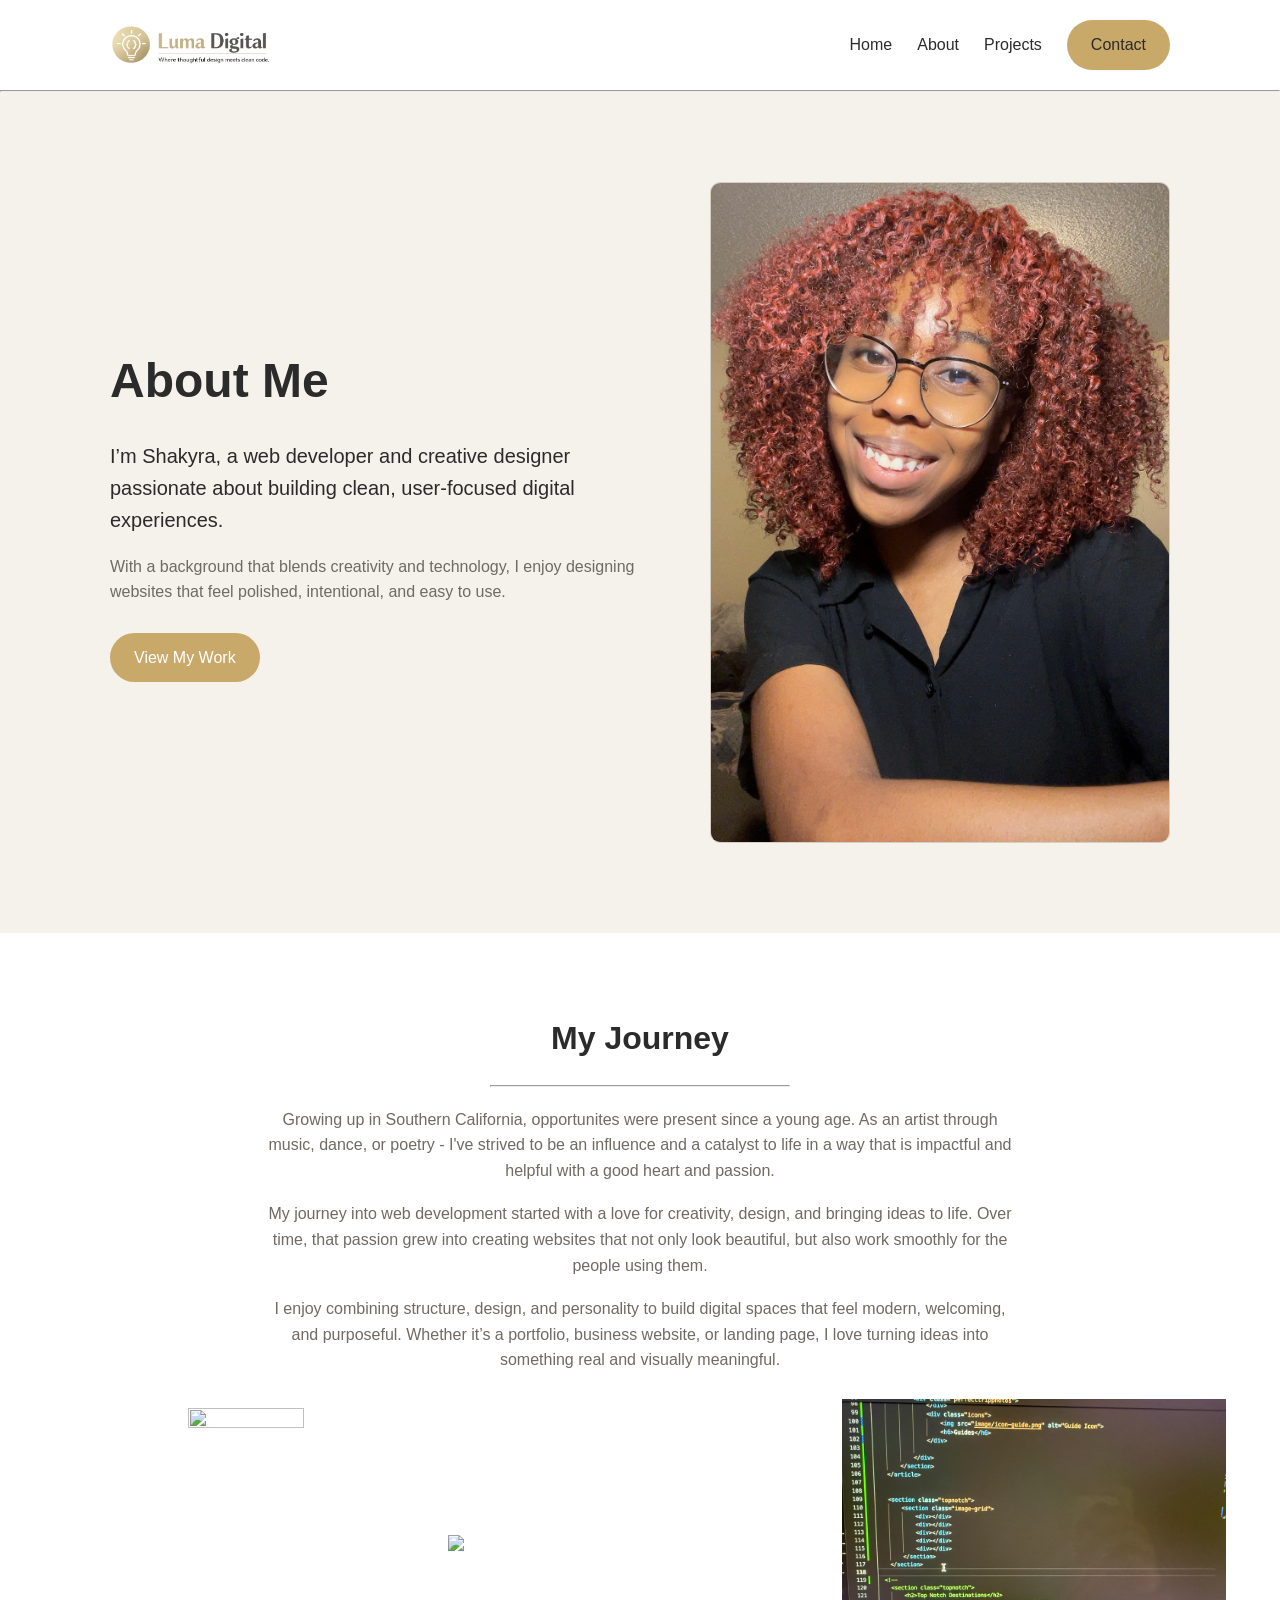
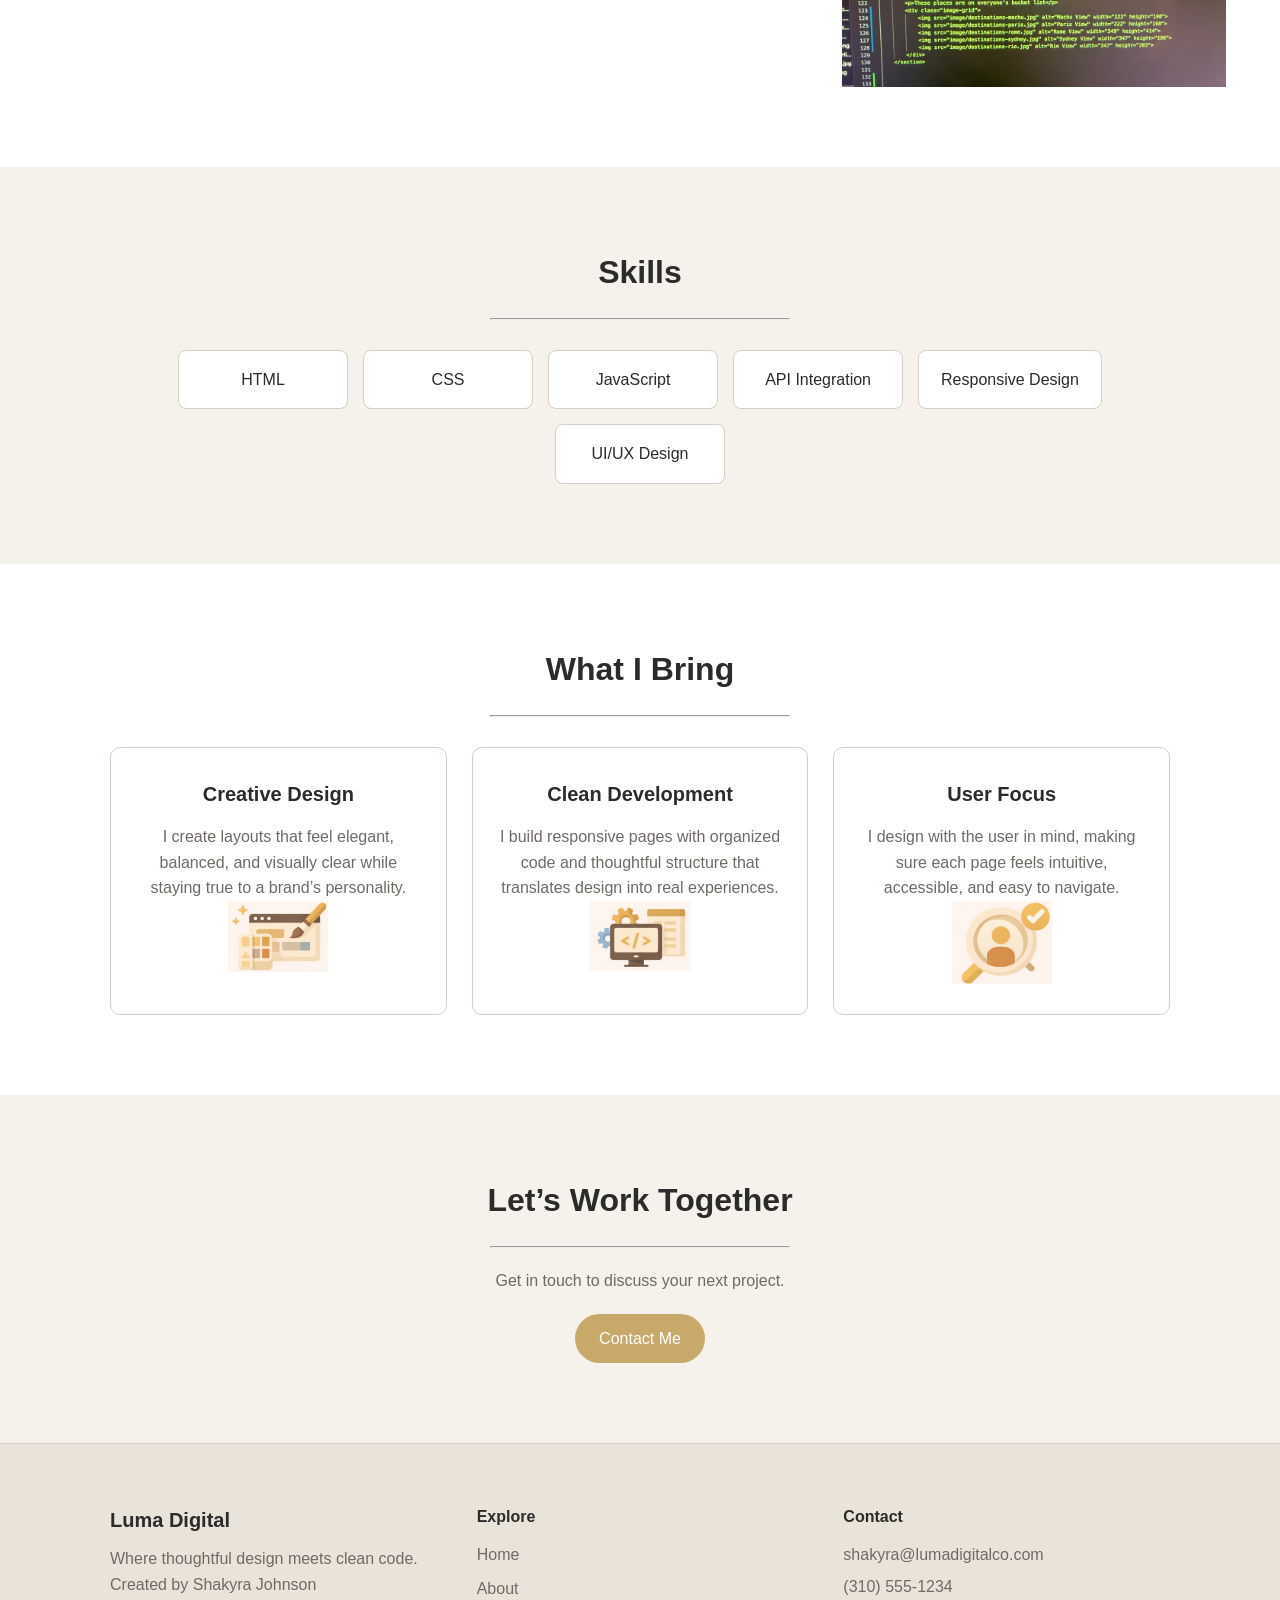
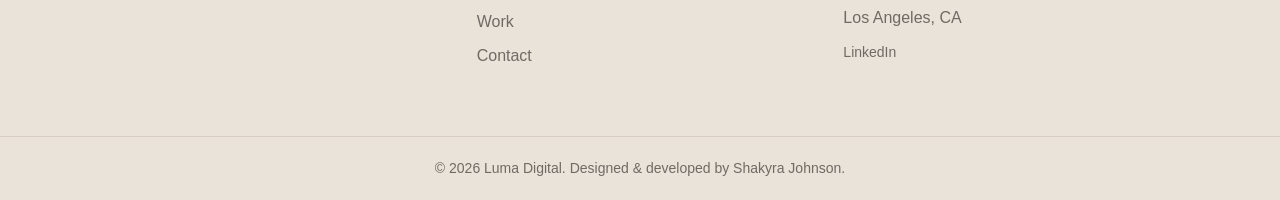
==== about.html @ c18ebc59 "updated footer" ====
<!DOCTYPE html>
<html lang="en">
<head>
    <meta charset="UTF-8">
    <meta name="viewport" content="width=device-width, initial-scale=1.0">
    <link rel="stylesheet" href="Styling/style.css">
    <link rel="stylesheet" href="Styling/about.css">
    <title>About Me</title>
</head>
<body>
    <header>
        <!--NAVBAR-->
        <nav class="navbar">
            <div class="container">
                <img class="logo" src="Images/logo.png" alt="logo picture">
                <ul>
                    <li><a href="index.html">Home</a></li>
                    <li><a href="about.html"> About</a></li>
                    <li><a href="projects.html">Projects</a></li>
                    <li><a href="contact.html" class="btn-primary">Contact</a></li>
                </ul>
            </div>
        </nav>
    </header>
    <hr>

    <main>
        <section class="about-hero">
            <div class="container about-hero-content">
                <div class="about-text">
                    <h1>About Me</h1>
                    <p class="about-intro">
                        I’m Shakyra, a web developer and creative designer passionate about building clean, user-focused digital experiences.
                    </p>
                    <p>
                        With a background that blends creativity and technology, I enjoy designing websites that feel polished, intentional, and easy to use.
                    </p>
                    <a href="projects.html" class="btn btn-primary">View My Work</a>
                </div>
    
                <div class="about-image">
                    <img src="Images/self1.jpg" alt="Portrait of Shakyra" width="200px"/>
                </div>
            </div>
        </section>
    
        <section class="about-story">
            <div class="container">
                <h2>My Journey</h2>
                <hr id="linebreak">
                <p>Growing up in Southern California, opportunites were present since a young age. As an artist through music, dance, or poetry - I've strived to be an influence and a catalyst to life in a way that is impactful and helpful with a good heart and passion.</p>
                <p>My journey into web development started with a love for creativity, design, and bringing ideas to life. Over time, that passion grew into creating websites that not only look beautiful, but also work smoothly for the people using them.</p>
                <p>I enjoy combining structure, design, and personality to build digital spaces that feel modern, welcoming, and purposeful. Whether it’s a portfolio, business website, or landing page, I love turning ideas into something real and visually meaningful.</p>
            </div><br>
            <div class="about-pics">
                <img src="Images/dance.png" width="300" height="210">
                <img src="Images/self2.JPG" width="300">
                <img src="Images/code.JPG" width="300" height="210">
            </div>
        </section>
    
        <section class="about-skills">
            <div class="container">
                <h2>Skills</h2>
                <hr id="linebreak">
                <div class="listofskills">
                    <div class="card skill-pill">HTML</div>
                    <div class="card skill-pill">CSS</div>
                    <div class="card skill-pill">JavaScript</div>
                    <div class="card skill-pill">API Integration</div>
                    <div class="card skill-pill">Responsive Design</div>
                    <div class="card skill-pill">UI/UX Design</div>
                </div>
            </div>
        </section>
    
        <section class="about-focus">
            <div class="container">
                <h2>What I Bring</h2>
                <hr id="linebreak">
                <div class="grid about-grid">
                    <div class="card">
                        <h3>Creative Design</h3>
                        <p>I create layouts that feel elegant, balanced, and visually clear while staying true to a brand’s personality.</p>
                        <img src="Images/design.png">
                    </div>
                    <div class="card">
                        <h3>Clean Development</h3>
                        <p>I build responsive pages with organized code and thoughtful structure that translates design into real experiences.</p>
                        <img src="Images/cleandevelopment.png">
                    </div>
                    <div class="card">
                        <h3>User Focus</h3>
                        <p>I design with the user in mind, making sure each page feels intuitive, accessible, and easy to navigate.</p>
                        <img src="Images/userfocus.png">
                    </div>
                </div>
            </div>
        </section>
    
        <section class="cta">
            <div class="container">
                <h2>Let’s Work Together</h2>
                <hr id="linebreak">
                <p>Get in touch to discuss your next project.</p>
                <a href="contact.html" class="btn btn-primary">Contact Me</a>
            </div>
        </section>
    </main>

    <footer class="footer">
        <div class="container footer-content">
            <!-- LEFT: Branding -->
            <div class="footer-section footer-brand">
                <h3>Luma Digital</h3>
                <p>Where thoughtful design meets clean code.</p>
                <p>Created by Shakyra Johnson</p>
            </div>
    
            <!-- MIDDLE: Navigation -->
            <div class="footer-section footer-links">
                <h4>Explore</h4>
                <a href="home.html">Home</a>
                <a href="about.html">About</a>
                <a href="projects.html">Work</a>
                <a href="contact.html">Contact</a>
            </div>
    
            <!-- RIGHT: Contact -->
            <div class="footer-section footer-contact">
                <h4>Contact</h4>
                <!-- ✅ Email (clickable) -->
                <p><a href="mailto:shakyra@lumadigitalco.com?subject=Portfolio Inquiry">shakyra@lumadigitalco.com</a></p>
                <!-- ✅ Phone (clickable on mobile) -->
                <p><a href="tel:+13105551234">(310) 555-1234</a></p>
                <p>Los Angeles, CA</p>
                <div class="footer-socials">
                    <a href="https://www.linkedin.com/in/shakyra-johnson-11b564243" target="_blank" rel="noopener noreferrer">
                        LinkedIn</a>
                </div>
            </div>
        </div>
        <div class="footer-bottom">
            <p>© 2026 Luma Digital. Designed & developed by Shakyra Johnson.</p>
        </div>
    </footer>
    <script src="script.js"></script>
</body>
</html>
---- Styling/style.css ----
/* =========================================
   ROOT VARIABLES
========================================= */
:root {
    /* Backgrounds */
    --bg-main: #f5f1eb;
    --bg-section: #eae3d9;
    --bg-card: #ffffff;

    /* Text */
    --text-primary: #2b2b2b;
    --text-secondary: #6f6a64;

    /* Accent */
    --accent: #c8a96a;
    --accent-hover: #b89555;

    /* Borders / subtle elements */
    --border: #d6cec2;

    /* Typography */
    --font-main: 'Helvetica Neue', Arial, sans-serif;
    --h1-size: 48px;
    --h2-size: 32px;
    --h3-size: 20px;
    --text-size: 16px;
}

/* =========================================
   GLOBAL STYLES
========================================= */
* {
    margin: 0;
    padding: 0;
    box-sizing: border-box;
}

body {
    background-color: var(--bg-main);
    color: var(--text-primary);
    font-family: var(--font-main);
    font-size: var(--text-size);
    line-height: 1.6;
}

section {
    padding: 80px 0;
}

header {
    background-color: #ffffff;
}

hr {
    color: tan;
}

#linebreak {
    width: 300px;
    margin: 20px auto;
}

.container {
    max-width: 1100px;
    margin: 0 auto;
    padding: 0 20px;
    overflow-x: hidden;
}

button {
    cursor: pointer;
}

/* =========================================
   TYPOGRAPHY / BRANDING
========================================= */
.logo {
    width: 160px; 
    height: auto;
    display: block;
}

.brand-note {
    margin-top: 10px;
    font-size: 14px;
    color: var(--text-secondary);
}

/* =========================================
   BUTTON SYSTEM
========================================= */
.btn,
a.btn-link,
a.btn-primary,
a.btn-outline,
.hero-buttons .primary,
.hero-buttons .secondary,
.cta a {
    display: inline-block;
    text-decoration: none;
    font-family: var(--font-main);
    font-size: var(--text-size);
    border-radius: 25px;
    transition: all 0.3s ease;
    cursor: pointer;
}

/* Filled buttons */
.btn,
a.btn-link,
a.btn-primary,
.hero-buttons .primary,
.cta a {
    padding: 12px 24px;
    background-color: var(--accent);
    color: var(--bg-card);
    border: none;
}

.btn:hover,
a.btn-link:hover,
a.btn-primary:hover,
.hero-buttons .primary:hover,
.cta a:hover {
    background-color: var(--accent-hover);
    transform: translateY(-2px);
}

/* Outline buttons */
a.btn-outline,
.hero-buttons .secondary,
.btn-secondary,
.secondary {
    padding: 12px 24px;
    background-color: transparent;
    color: var(--accent);
    border: 2px solid var(--accent);
}

a.btn-outline:hover,
.hero-buttons .secondary:hover,
.btn-secondary:hover,
.secondary:hover {
    background-color: var(--accent);
    color: var(--bg-card);
    transform: translateY(-2px);
}

/* =========================================
   NAVBAR
========================================= */
.navbar {
    padding: 20px 0;
}

.navbar .container {
    display: flex;
    justify-content: space-between;
    align-items: center;
}

.navbar ul {
    display: flex;
    gap: 25px;
    list-style: none;
    align-items: center;
}

.navbar a {
    text-decoration: none;
    color: var(--text-primary);
    transition: color 0.3s ease;
}

.navbar a:hover {
    color: var(--accent);
}

/* =========================================
   HERO SECTION
========================================= */
.hero {
    background-color: var(--bg-main);
}

.hero .container {
    display: flex;
    justify-content: space-between;
    align-items: center;
    gap: 60px;
}

.hero-text {
    flex: 1;
}

.hero h1 {
    font-size: var(--h1-size);
    color: var(--text-primary);
}

#subtitle {
    margin: 10px 0;
    color: var(--text-secondary);
    font-size: var(--h3-size);
}

.hero-text p {
    color: var(--text-secondary);
}

.hero-buttons {
    margin-top: 20px;
    display: flex;
    gap: 15px;
}

.hero-image {
    flex: 1;
    max-width: 450px;
}

.hero-image img {
    width: 100%;
    border-radius: 10px;
    display: block;
}

/* =========================================
   ABOUT PREVIEW
========================================= */
#about-preview {
    text-align: center;
    background-color: var(--bg-card);
}

#about-preview p {
    max-width: 600px;
    margin: 20px auto;
    color: var(--text-secondary);
}

.about-pics {
    display: flex;
    justify-content: center;
    align-items: center;
    gap: 10px;
}

.about-pics img {
    width: 30%;
    height: auto;
}

/* =========================================
   SKILLS
========================================= */
#skills {
    text-align: center;
}

.listofskills {
    display: flex;
    justify-content: center;
    flex-wrap: wrap;
    gap: 15px;
    margin-top: 30px;
}

/* =========================================
   CARD SYSTEM
========================================= */
.card {
    background-color: var(--bg-card);
    padding: 20px;
    border: 1px solid var(--border);
    border-radius: 10px;
    transition: transform 0.3s ease, box-shadow 0.3s ease;
    display: flex;
    flex-direction: column;
    align-items: center;
}

.card:hover {
    transform: translateY(-6px);
    box-shadow: 0 8px 12px rgba(0, 0, 0, 0.08);
}

.card img {
    width: 100px;
}

/* =========================================
   GRID SYSTEM
========================================= */
.grid {
    display: grid;
    gap: 25px;
    grid-template-columns: repeat(3, 1fr);
    margin-top: 30px;
}

/* =========================================
   FEATURED PROJECTS / MISSION
========================================= */
#featured-projects,
#mission {
    background-color: var(--bg-card);
    text-align: center;
}

/* =========================================
   ABOUT PREVIEW
========================================= */
.approach {
    background-color: var(--bg-section);
    text-align: center;
}

.approach .container {
    max-width: 800px;
    margin: 0 auto;
    text-align: center;
}

.approach h2 {
    text-align: center;
}

.approach p {
    max-width: 650px;
    margin: 20px auto 0;
    color: var(--text-secondary);
    line-height: 1.8;
}

/* =========================================
   SERVICES
========================================= */
#services {
    text-align: center;
}

/* =========================================
   CTA
========================================= */
.cta {
    text-align: center;
}

/* =========================================
   FOOTER
========================================= */
.footer {
    background-color: var(--bg-section);
    border-top: 1px solid var(--border);
}

.footer-content {
    display: flex;
    justify-content: space-between;
    gap: 40px;
    padding: 60px 20px;
    flex-wrap: wrap;
}

.footer-section {
    flex: 1;
    min-width: 220px;
}

/* Footer branding */
.footer-brand h3 {
    font-size: var(--h3-size);
    margin-bottom: 10px;
    color: var(--text-primary);
}

.footer-brand p {
    color: var(--text-secondary);
}

/* Footer links */
.footer-links h4,
.footer-contact h4 {
    margin-bottom: 12px;
    font-size: 16px;
    color: var(--text-primary);
}

.footer-links a {
    display: block;
    text-decoration: none;
    color: var(--text-secondary);
    margin-bottom: 8px;
    transition: color 0.3s ease;
}

.footer-links a:hover {
    color: var(--accent);
}

/* Footer contact */
.footer-contact p {
    margin-bottom: 6px;
    color: var(--text-secondary);
}
.footer-contact a {
    color: var(--text-secondary);
    text-decoration: none;
    transition: color 0.3s ease;
}

.footer-contact a:hover {
    color: var(--accent);
}

/* Footer socials */
.footer-socials {
    margin-top: 10px;
    display: flex;
    gap: 15px;
}

.footer-socials a {
    text-decoration: none;
    color: var(--text-secondary);
    font-size: 14px;
    transition: color 0.3s ease;
}

.footer-socials a:hover {
    color: var(--accent);
}

/* Footer bottom */
.footer-bottom {
    text-align: center;
    padding: 20px;
    border-top: 1px solid var(--border);
}

.footer-bottom p {
    font-size: 14px;
    color: var(--text-secondary);
}

/* =========================================
   MEDIA QUERIES
========================================= */

/* Tablet / medium screens */
@media (max-width: 1000px) {
    .logo img {
        width: 110px;
    }
}

@media (max-width: 992px) {
    .hero .container {
        flex-direction: column;
        gap: 40px;
    }

    .hero-image {
        max-width: 100%;
    }

    .hero-text h1 {
        font-size: 42px;
    }

    .hero-text h3 {
        font-size: 24px;
    }

    .navbar ul {
        gap: 15px;
    }

    .grid {
        grid-template-columns: repeat(2, 1fr);
    }

    .listofskills {
        justify-content: center;
    }
}

/* Mobile / small screens */
@media (max-width: 768px) {
    .logo img {width: 95px;}
    .navbar .container {
        flex-direction: column;
        align-items: center;
        gap: 15px;
    }

    .navbar ul {
        flex-direction: column;
        gap: 10px;
        width: 100%;
    }

    .hero .container {
        flex-direction: column;
        align-items: center;
        text-align: center;
        gap: 30px;
    }

    .hero-text h1 {
        font-size: 36px;
    }

    .hero-text h3 {
        font-size: 20px;
    }

    .hero-buttons {
        flex-direction: column;
        gap: 10px;
    }

    .grid {
        grid-template-columns: 1fr;
    }

    #about-preview p,
    #mission p,
    #skills .listofskills {
        text-align: center;
    }

    .listofskills {
        flex-direction: column;
        gap: 12px;
    }

    a.btn-link,
    a.btn-primary,
    .hero-buttons .primary,
    .cta a,
    a.btn-outline,
    .hero-buttons .secondary {
        width: 100%;
        text-align: center;
    }

    .logo img {
        width: 120px;
    }
}

/* Extra small screens */
@media (max-width: 480px) {
    .hero-text h1 {
        font-size: 28px;
    }

    .hero-text h3 {
        font-size: 16px;
    }

    .hero-buttons {
        gap: 8px;
    }

    .navbar ul {
        gap: 8px;
    }

    .container {
        padding: 0 10px;
    }
}
---- Styling/about.css ----
/* =========================
   ABOUT PAGE
========================= */

.about-hero {
    background-color: var(--bg-main);
    padding: 90px 0;
}

.about-hero-content {
    display: flex;
    justify-content: space-between;
    align-items: center;
    gap: 60px;
}

.about-text {
    flex: 1;
}

.about-text h1 {
    font-size: var(--h1-size);
    color: var(--text-primary);
    margin-bottom: 20px;
}

.about-text p {
    color: var(--text-secondary);
    margin-bottom: 18px;
    max-width: 560px;
}

.about-text .about-intro {
    font-size: 20px;
    color: var(--text-primary);
}

.about-text .btn {
    margin-top: 10px;
}

.about-image {
    flex: 1;
    max-width: 460px;
}

.about-image img {
    width: 100%;
    display: block;
    border-radius: 10px;
    border: 1px solid var(--border);
    object-fit: cover;
}

.about-story {
    background-color: var(--bg-card);
    text-align: center;
}

.about-story .container {
    max-width: 850px;
}

.about-story h2,
.about-skills h2,
.about-focus h2,
.cta h2 {
    font-size: var(--h2-size);
    color: var(--text-primary);
    margin-bottom: 10px;
}

.about-story p {
    color: var(--text-secondary);
    margin: 18px auto 0;
    max-width: 760px;
}

.about-skills {
    text-align: center;
    background-color: var(--bg-main);
}

.skill-pill {
    min-width: 170px;
    text-align: center;
    padding: 16px 22px;
    border-radius: 8px;
}

.about-focus {
    background-color: var(--bg-card);
    text-align: center;
}

.about-grid .card {
    text-align: center;
    padding: 30px 24px;
}

.about-grid .card h3 {
    font-size: var(--h3-size);
    color: var(--text-primary);
    margin-bottom: 14px;
}

.about-grid .card p {
    color: var(--text-secondary);
}

.cta p {
    color: var(--text-secondary);
    margin-bottom: 20px;
}

/* =========================
   ABOUT PAGE RESPONSIVE
========================= */

@media (max-width: 992px) {
    .about-hero-content {
        flex-direction: column;
        text-align: center;
    }

    .about-text p {
        max-width: 100%;
        margin-left: auto;
        margin-right: auto;
    }

    .about-image {
        max-width: 100%;
    }
}

@media (max-width: 768px) {
    .about-hero {
        padding: 70px 0;
    }

    .about-text h1 {
        font-size: 36px;
    }

    .about-text .about-intro {
        font-size: 18px;
    }

    .skill-pill {
        width: 100%;
    }
}

@media (max-width: 480px) {
    .about-text h1 {
        font-size: 30px;
    }

    .about-story h2,
    .about-skills h2,
    .about-focus h2,
    .cta h2 {
        font-size: 26px;
    }
}
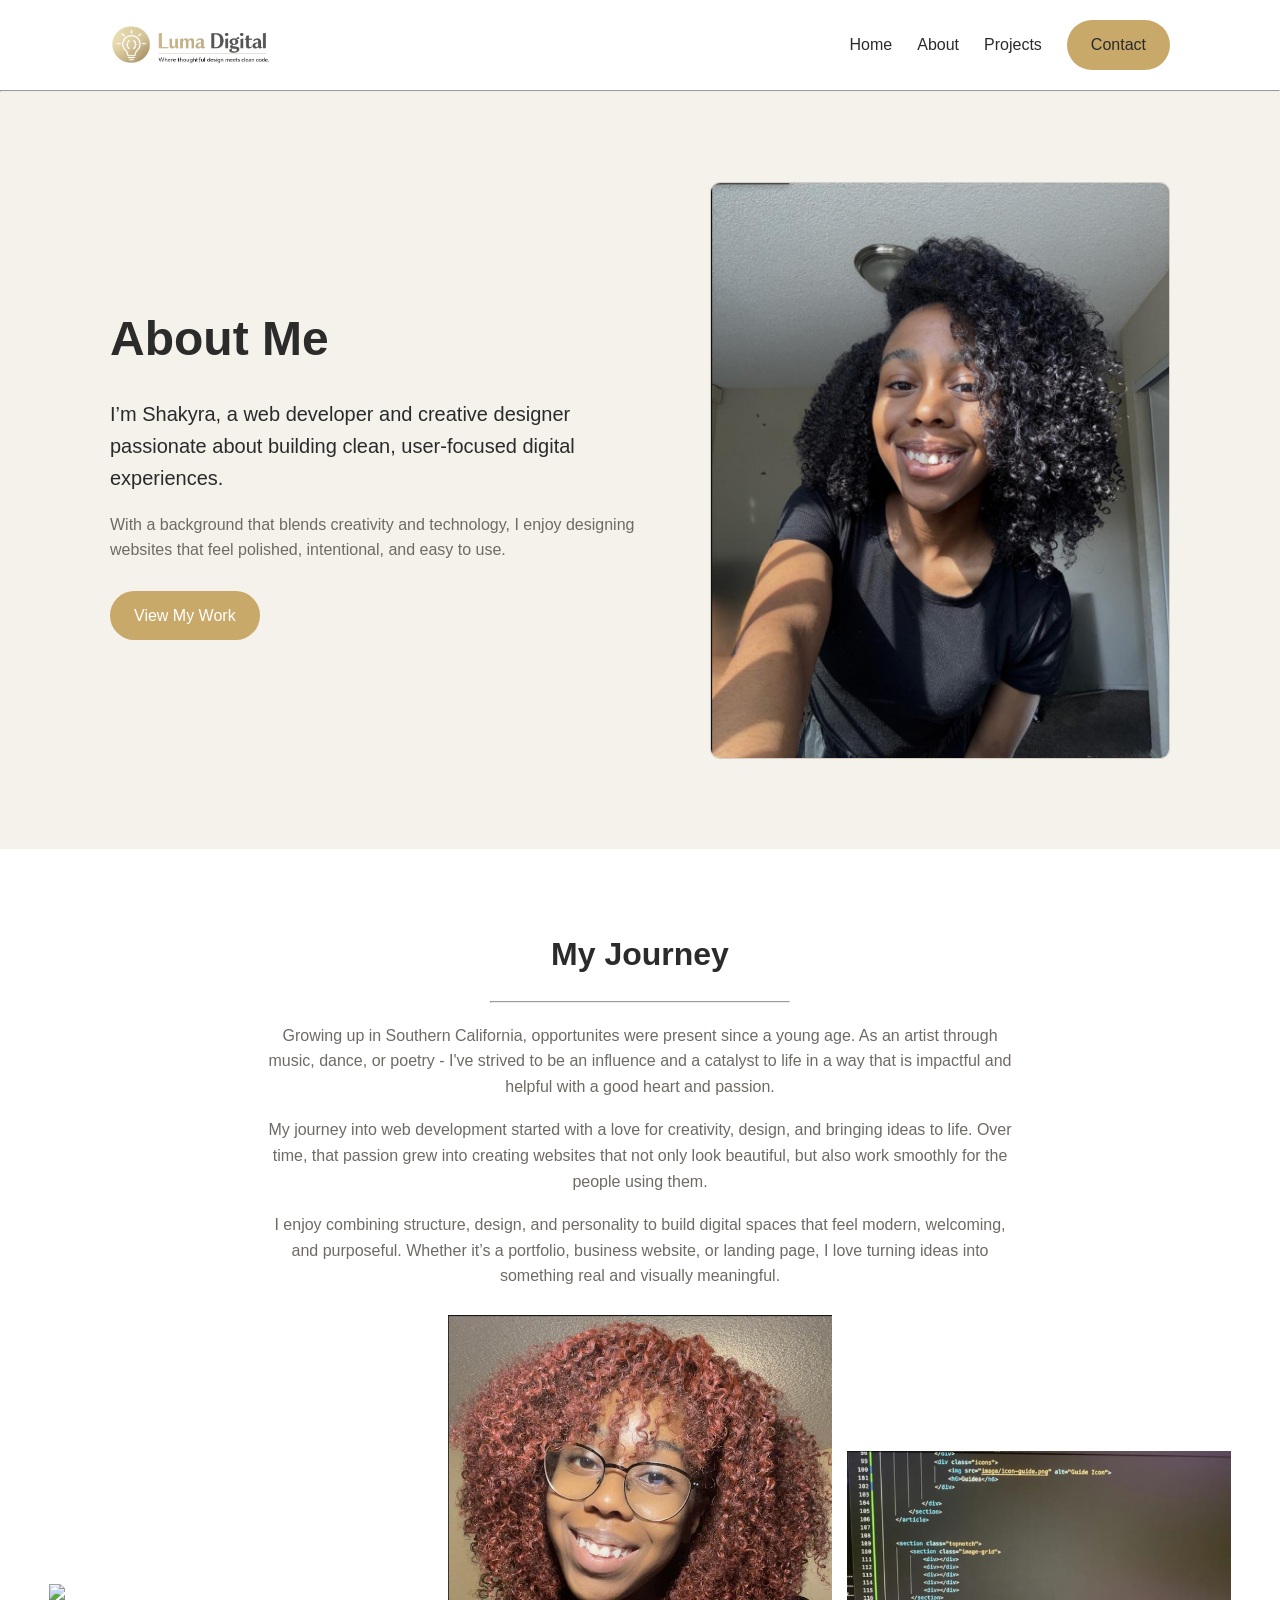
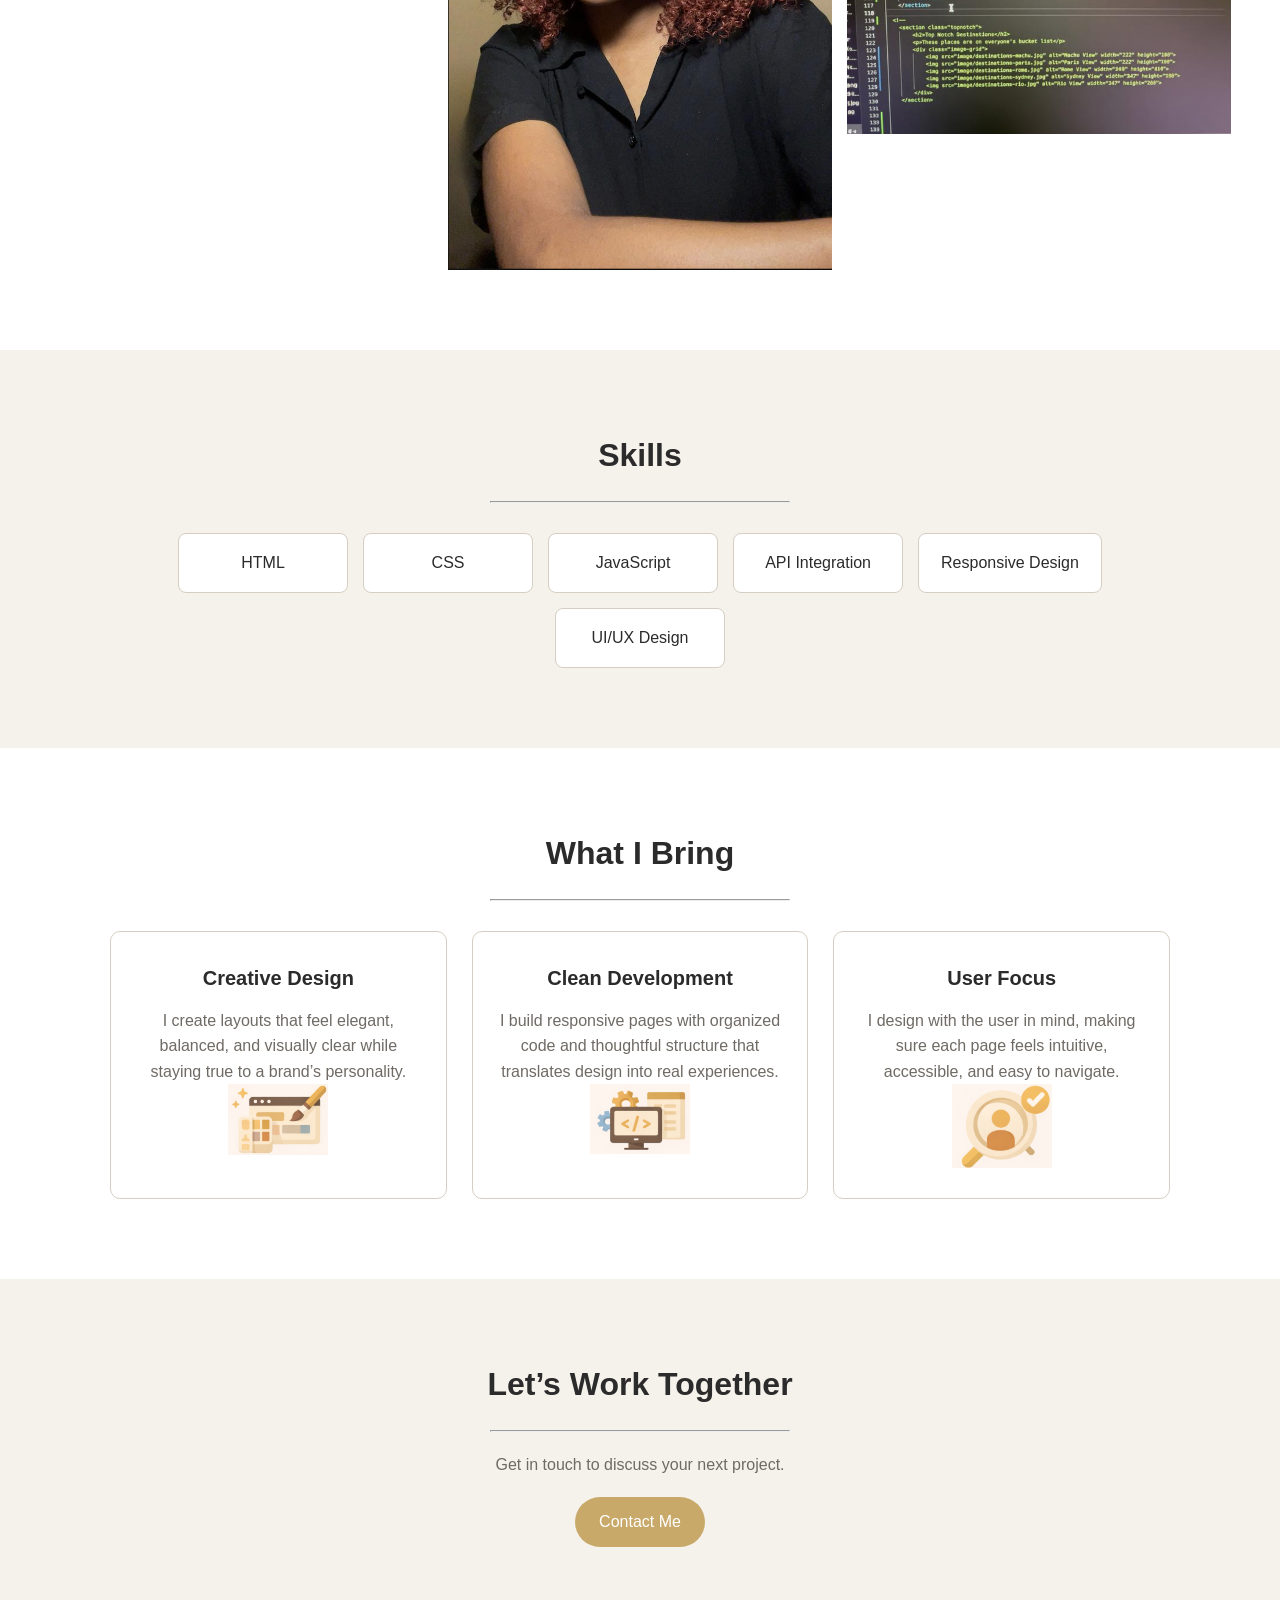
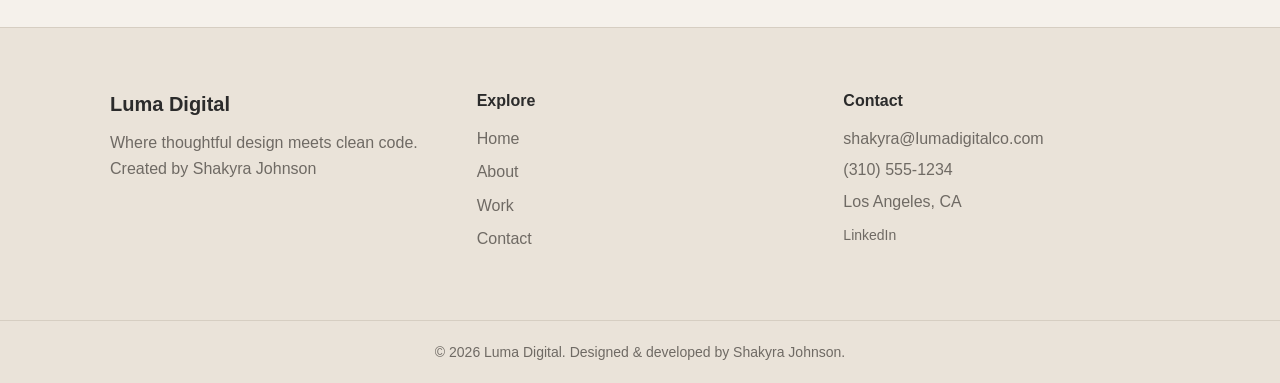
==== commit 3b48e2f0: "update links + JS" ====
--- a/about.html
+++ b/about.html
@@ -39,7 +39,7 @@
                 </div>
     
                 <div class="about-image">
-                    <img src="Images/self1.jpg" alt="Portrait of Shakyra" width="200px"/>
+                    <img src="Images/Self1.png" alt="Portrait of Shakyra" width="200px"/>
                 </div>
             </div>
         </section>
@@ -53,9 +53,9 @@
                 <p>I enjoy combining structure, design, and personality to build digital spaces that feel modern, welcoming, and purposeful. Whether it’s a portfolio, business website, or landing page, I love turning ideas into something real and visually meaningful.</p>
             </div><br>
             <div class="about-pics">
-                <img src="Images/dance.png" width="300" height="210">
-                <img src="Images/self2.JPG" width="300">
-                <img src="Images/code.JPG" width="300" height="210">
+                <img src="Images/dance.png">
+                <img src="Images/Self2.png">
+                <img src="Images/Code.png">
             </div>
         </section>
     
@@ -120,7 +120,7 @@
             <!-- MIDDLE: Navigation -->
             <div class="footer-section footer-links">
                 <h4>Explore</h4>
-                <a href="home.html">Home</a>
+                <a href="index.html">Home</a>
                 <a href="about.html">About</a>
                 <a href="projects.html">Work</a>
                 <a href="contact.html">Contact</a>
@@ -144,6 +144,6 @@
             <p>© 2026 Luma Digital. Designed & developed by Shakyra Johnson.</p>
         </div>
     </footer>
-    <script src="script.js"></script>
+    <script src="main.js"></script>
 </body>
 </html>
--- a/Styling/style.css
+++ b/Styling/style.css
@@ -70,6 +70,8 @@
 button {
     cursor: pointer;
 }
+
+
 
 /* =========================================
    TYPOGRAPHY / BRANDING
--- a/Styling/about.css
+++ b/Styling/about.css
@@ -113,6 +113,11 @@
     margin-bottom: 20px;
 }
 
+.about-pics {
+    display: flex;
+    justify-content: center;
+    gap: 15px;
+}
 /* =========================
    ABOUT PAGE RESPONSIVE
 ========================= */
@@ -135,6 +140,16 @@
 }
 
 @media (max-width: 768px) {
+    .about-pics {
+        flex-direction: column;
+        align-items: center;
+    }
+    .about-pics img {
+        width: 100%;
+        max-width: 300px;
+        height: auto;
+    }
+
     .about-hero {
         padding: 70px 0;
     }
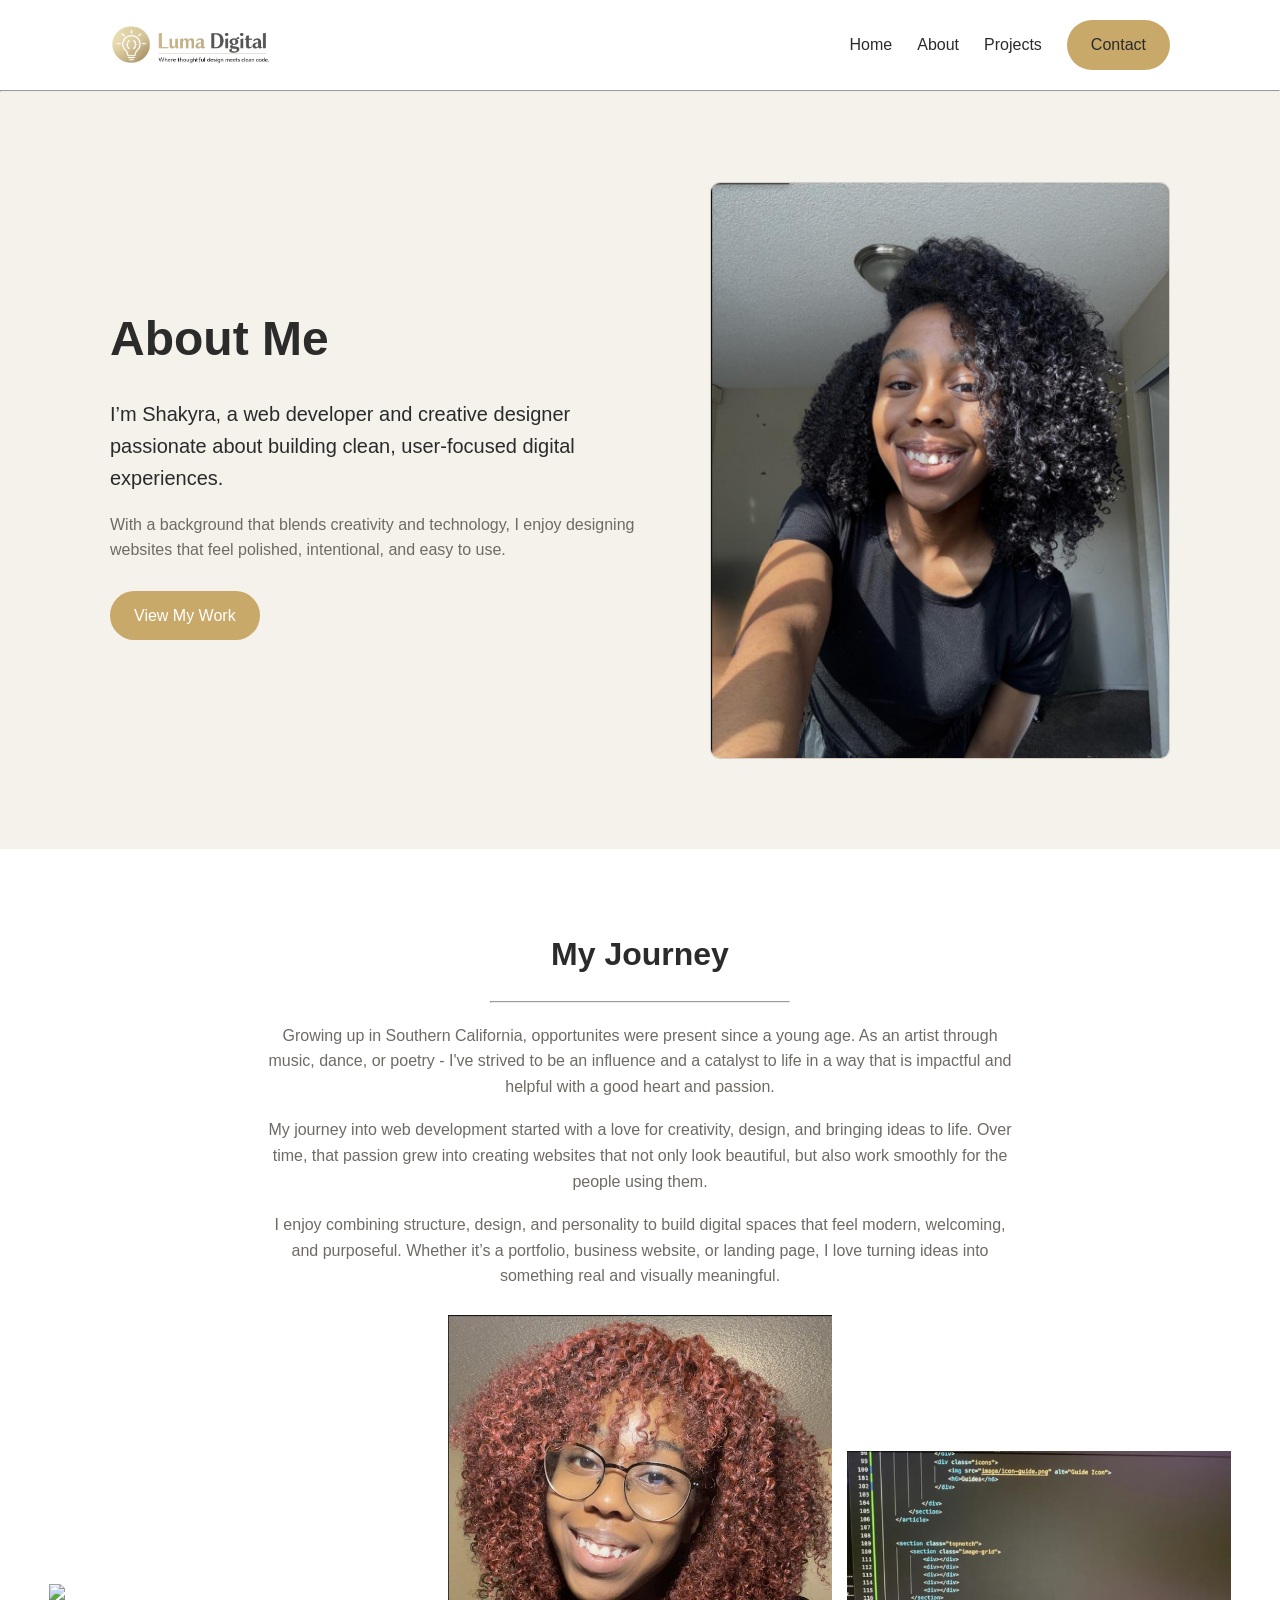
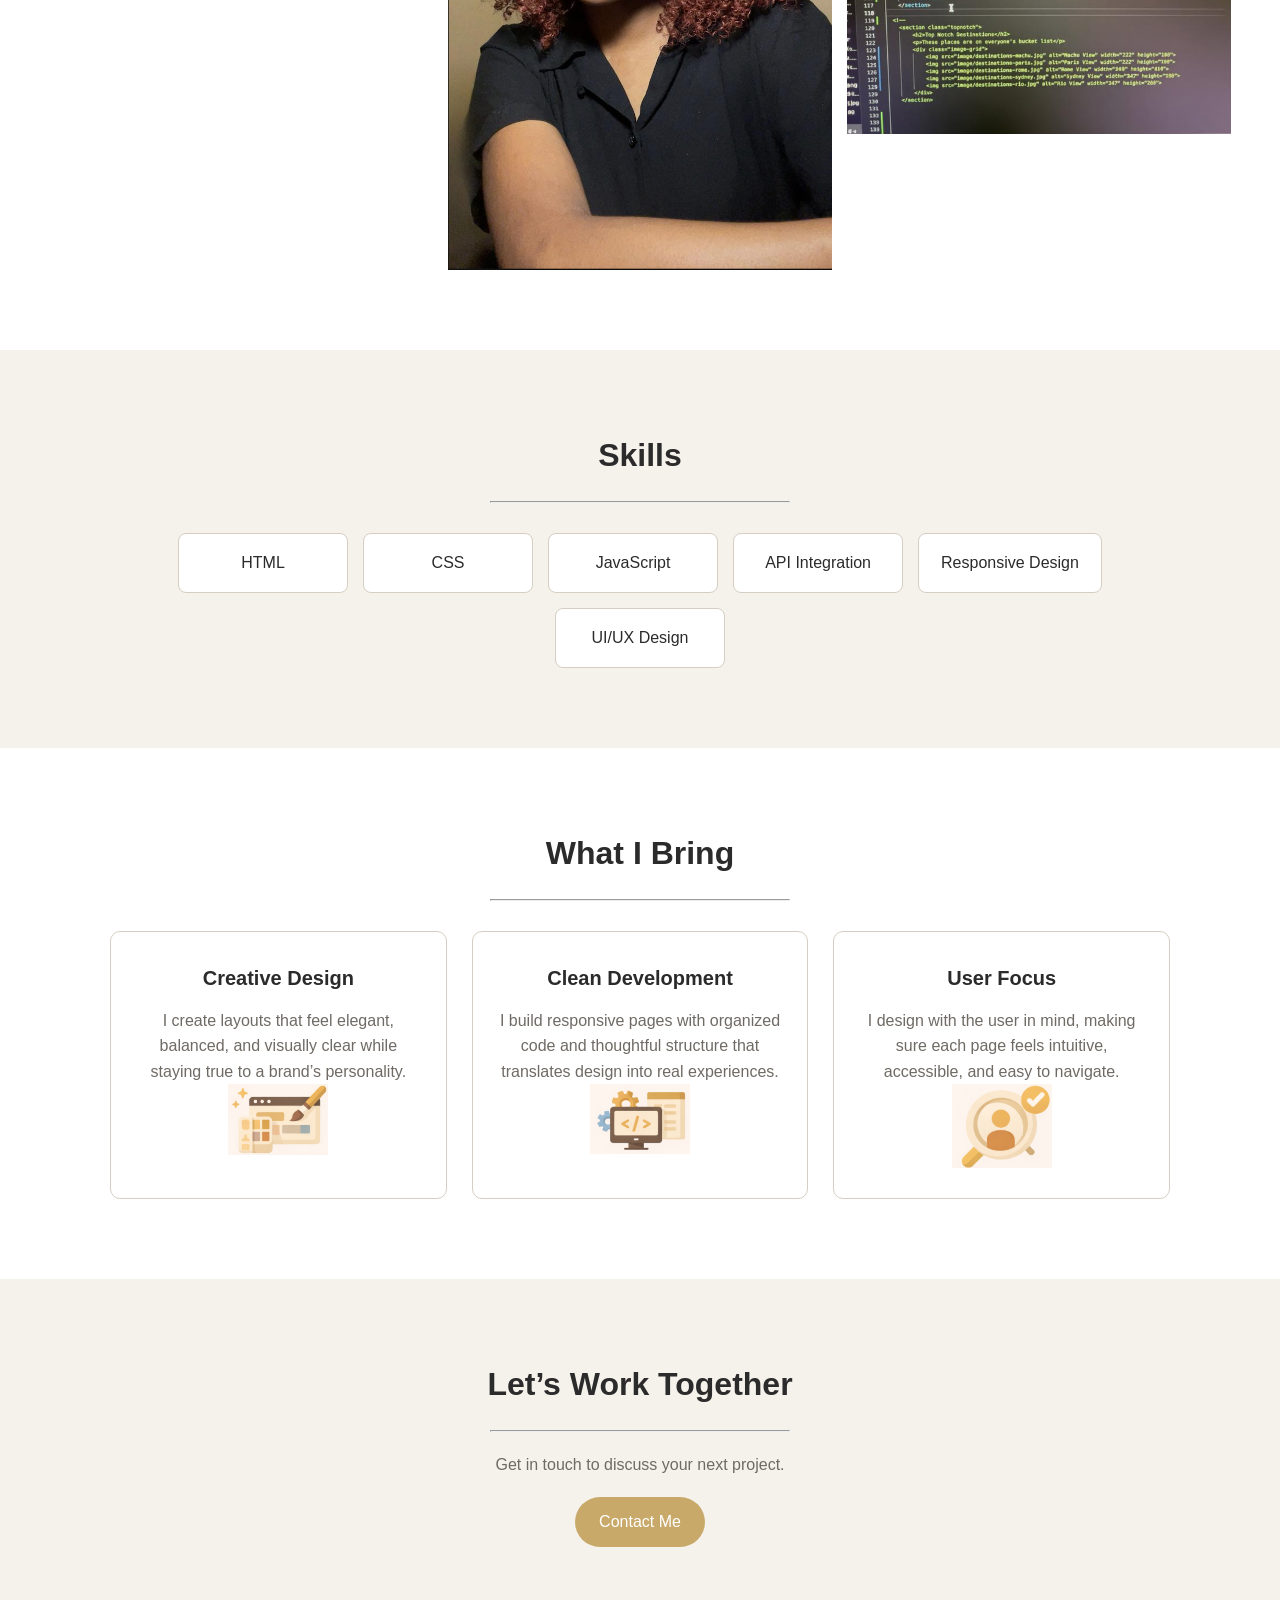
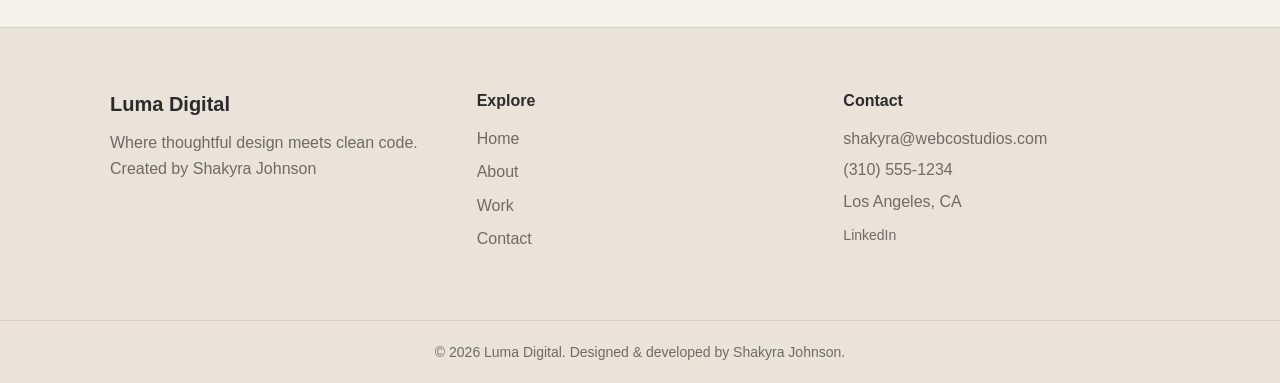
==== commit 2a482307: "updated email" ====
--- a/about.html
+++ b/about.html
@@ -130,7 +130,7 @@
             <div class="footer-section footer-contact">
                 <h4>Contact</h4>
                 <!-- ✅ Email (clickable) -->
-                <p><a href="mailto:shakyra@lumadigitalco.com?subject=Portfolio Inquiry">shakyra@lumadigitalco.com</a></p>
+                <p><a href="mailto:shakyra@webcostudios.com?subject=Portfolio Inquiry">shakyra@webcostudios.com</a></p>
                 <!-- ✅ Phone (clickable on mobile) -->
                 <p><a href="tel:+13105551234">(310) 555-1234</a></p>
                 <p>Los Angeles, CA</p>
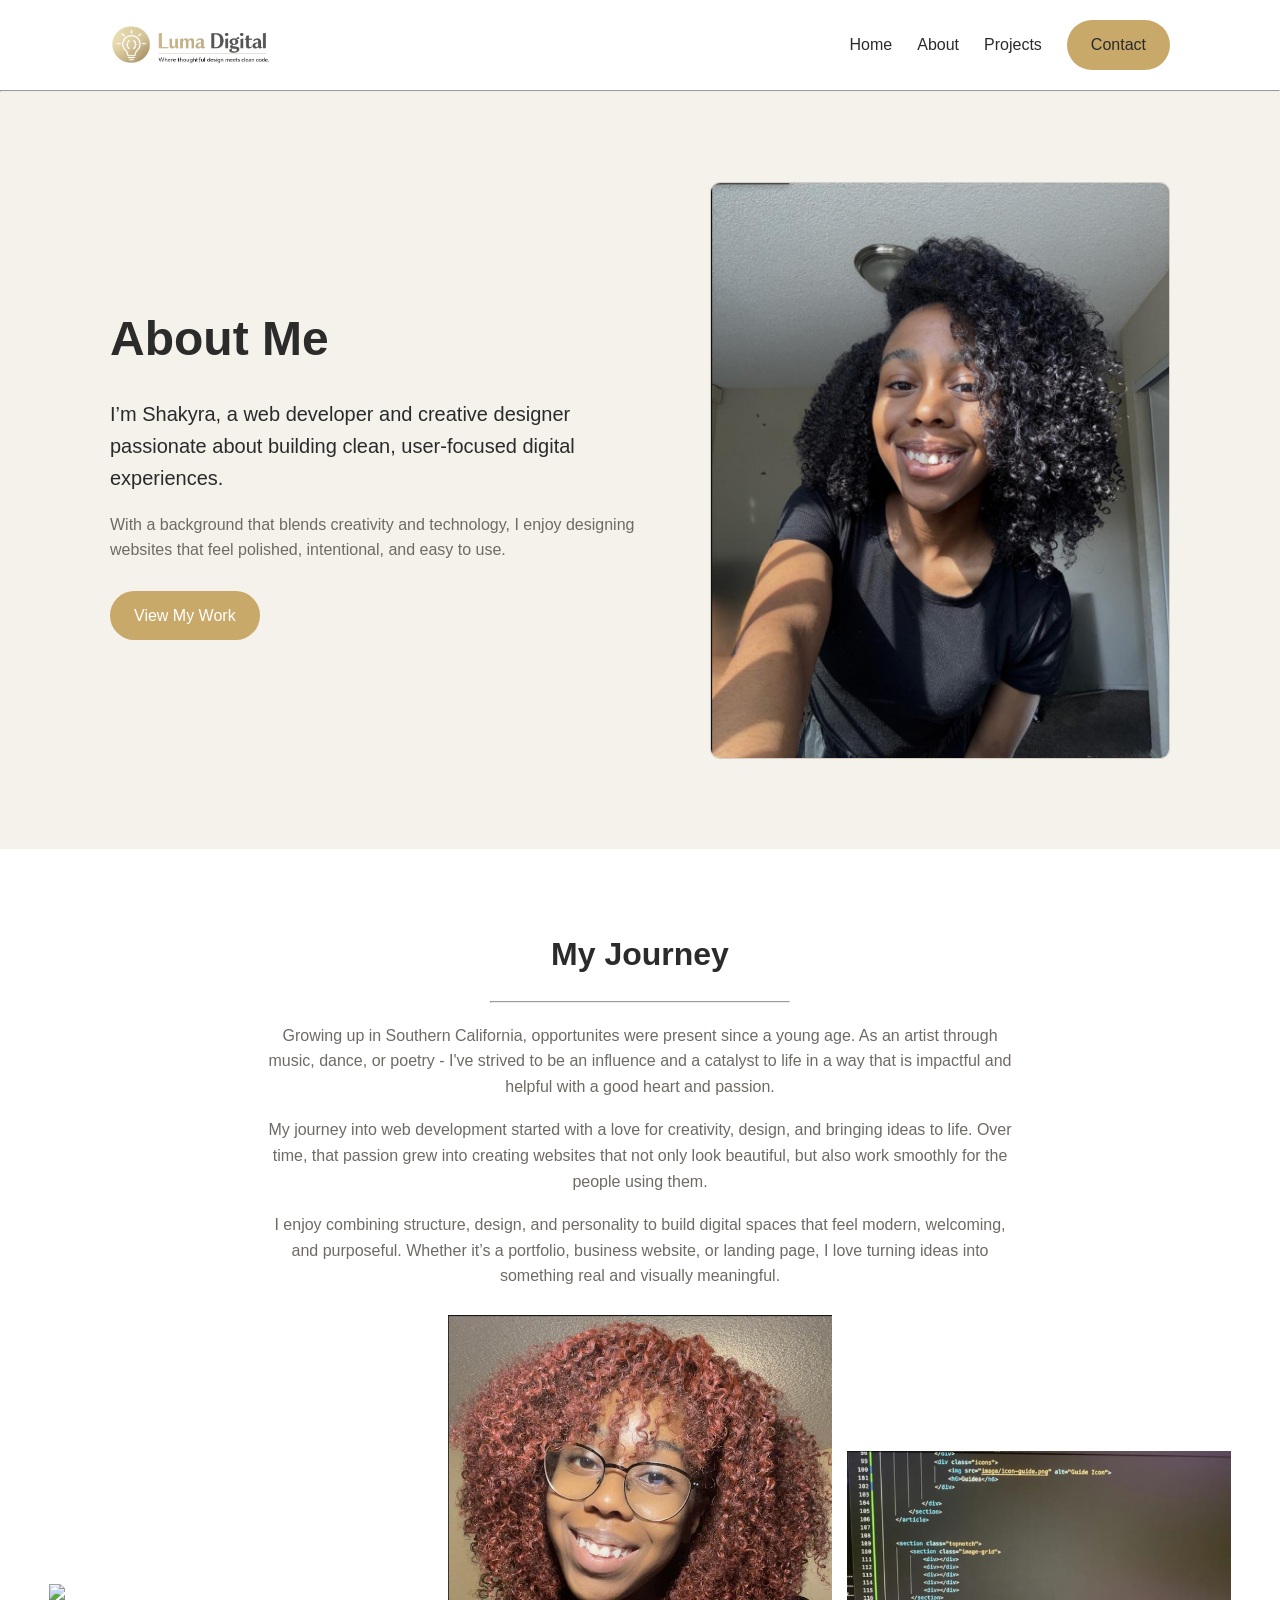
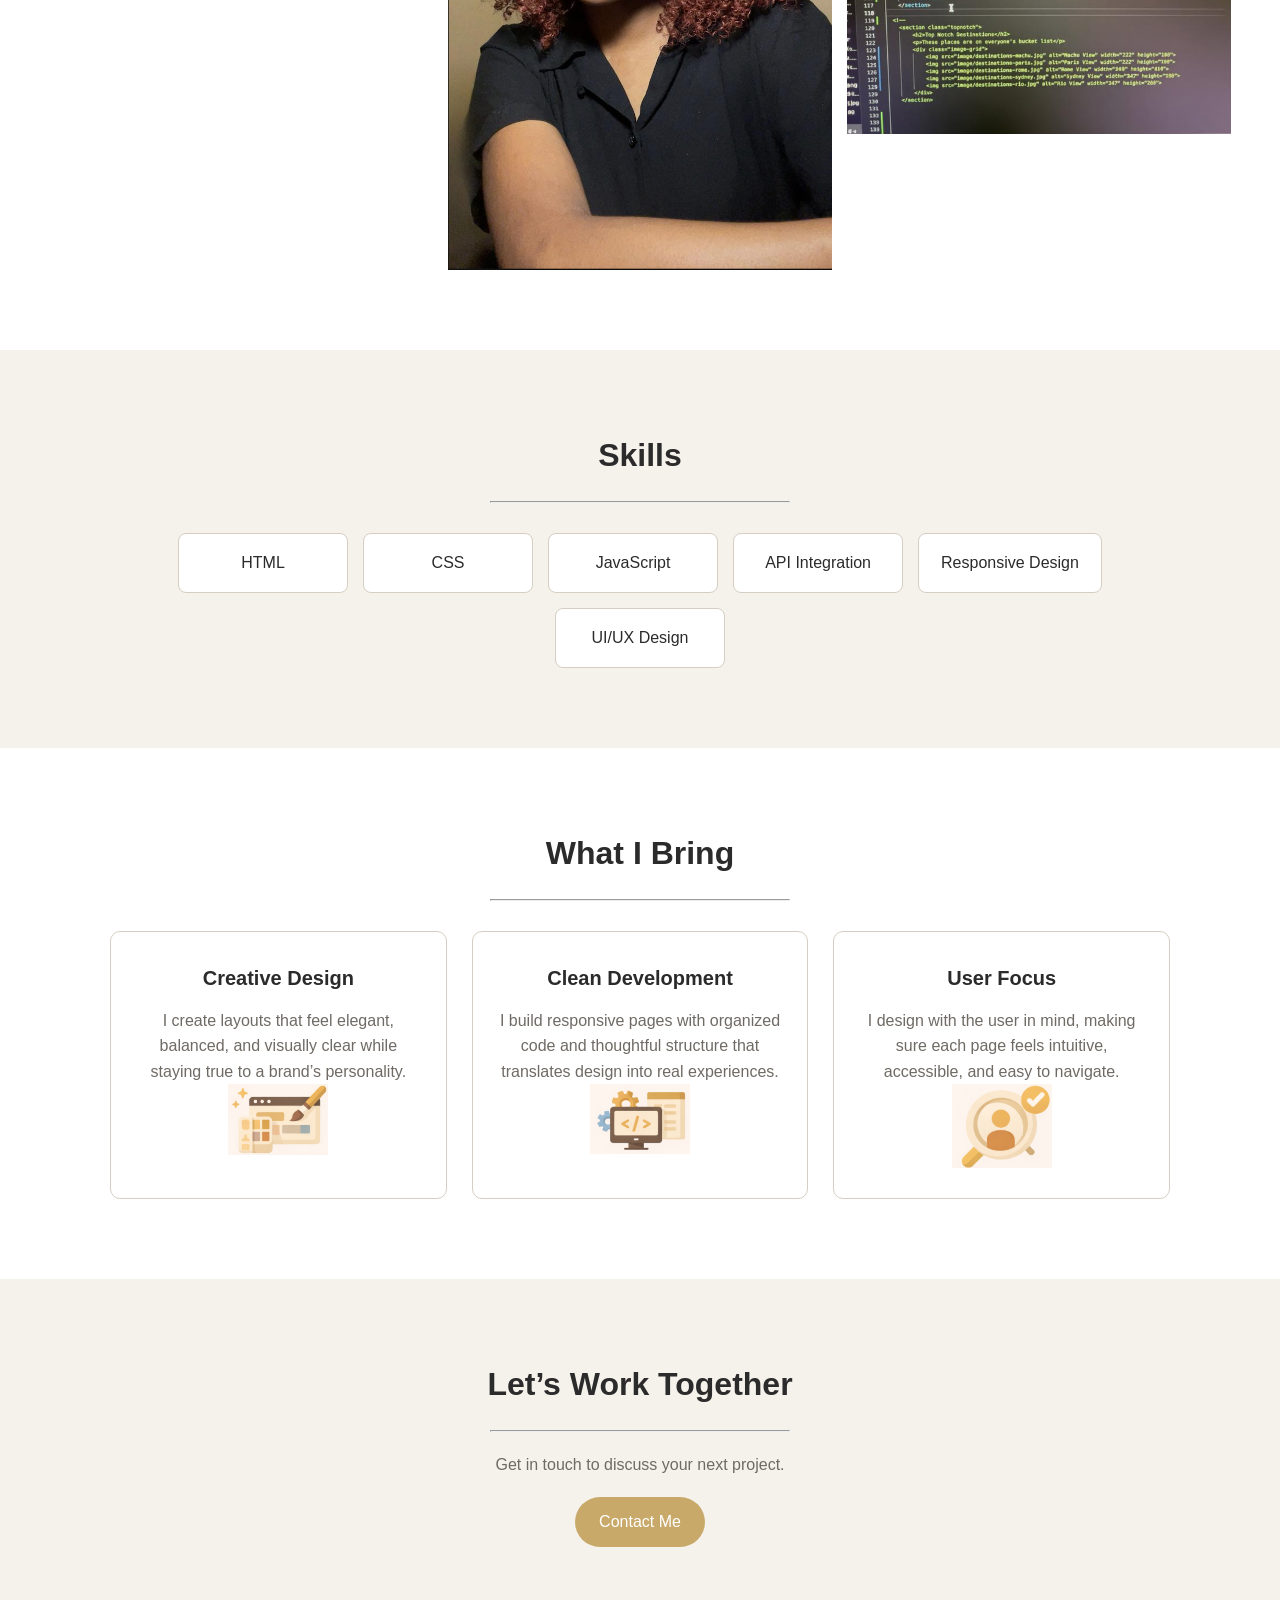
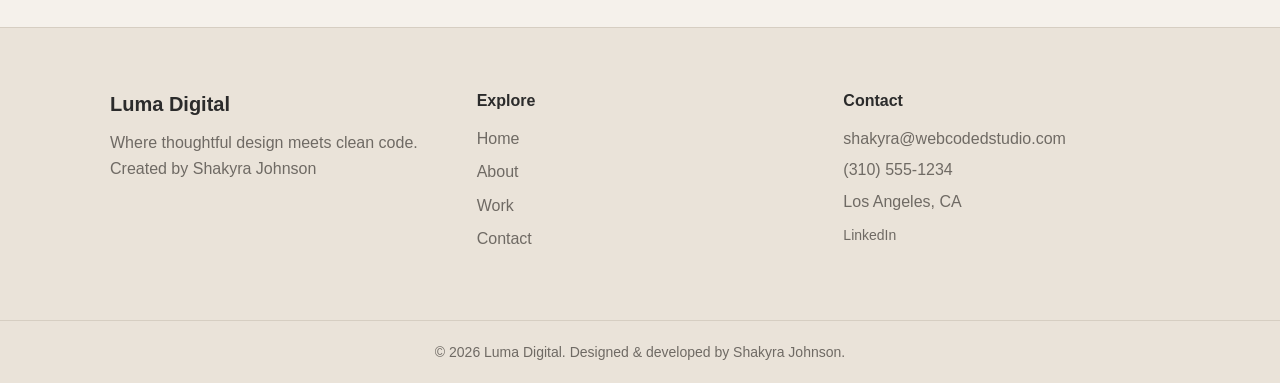
==== commit e34c2ab8: "updated email" ====
--- a/about.html
+++ b/about.html
@@ -130,7 +130,7 @@
             <div class="footer-section footer-contact">
                 <h4>Contact</h4>
                 <!-- ✅ Email (clickable) -->
-                <p><a href="mailto:shakyra@webcostudios.com?subject=Portfolio Inquiry">shakyra@webcostudios.com</a></p>
+                <p><a href="mailto:shakyra@webcodedstudio.com.com?subject=Portfolio Inquiry">shakyra@webcodedstudio.com</a></p>
                 <!-- ✅ Phone (clickable on mobile) -->
                 <p><a href="tel:+13105551234">(310) 555-1234</a></p>
                 <p>Los Angeles, CA</p>
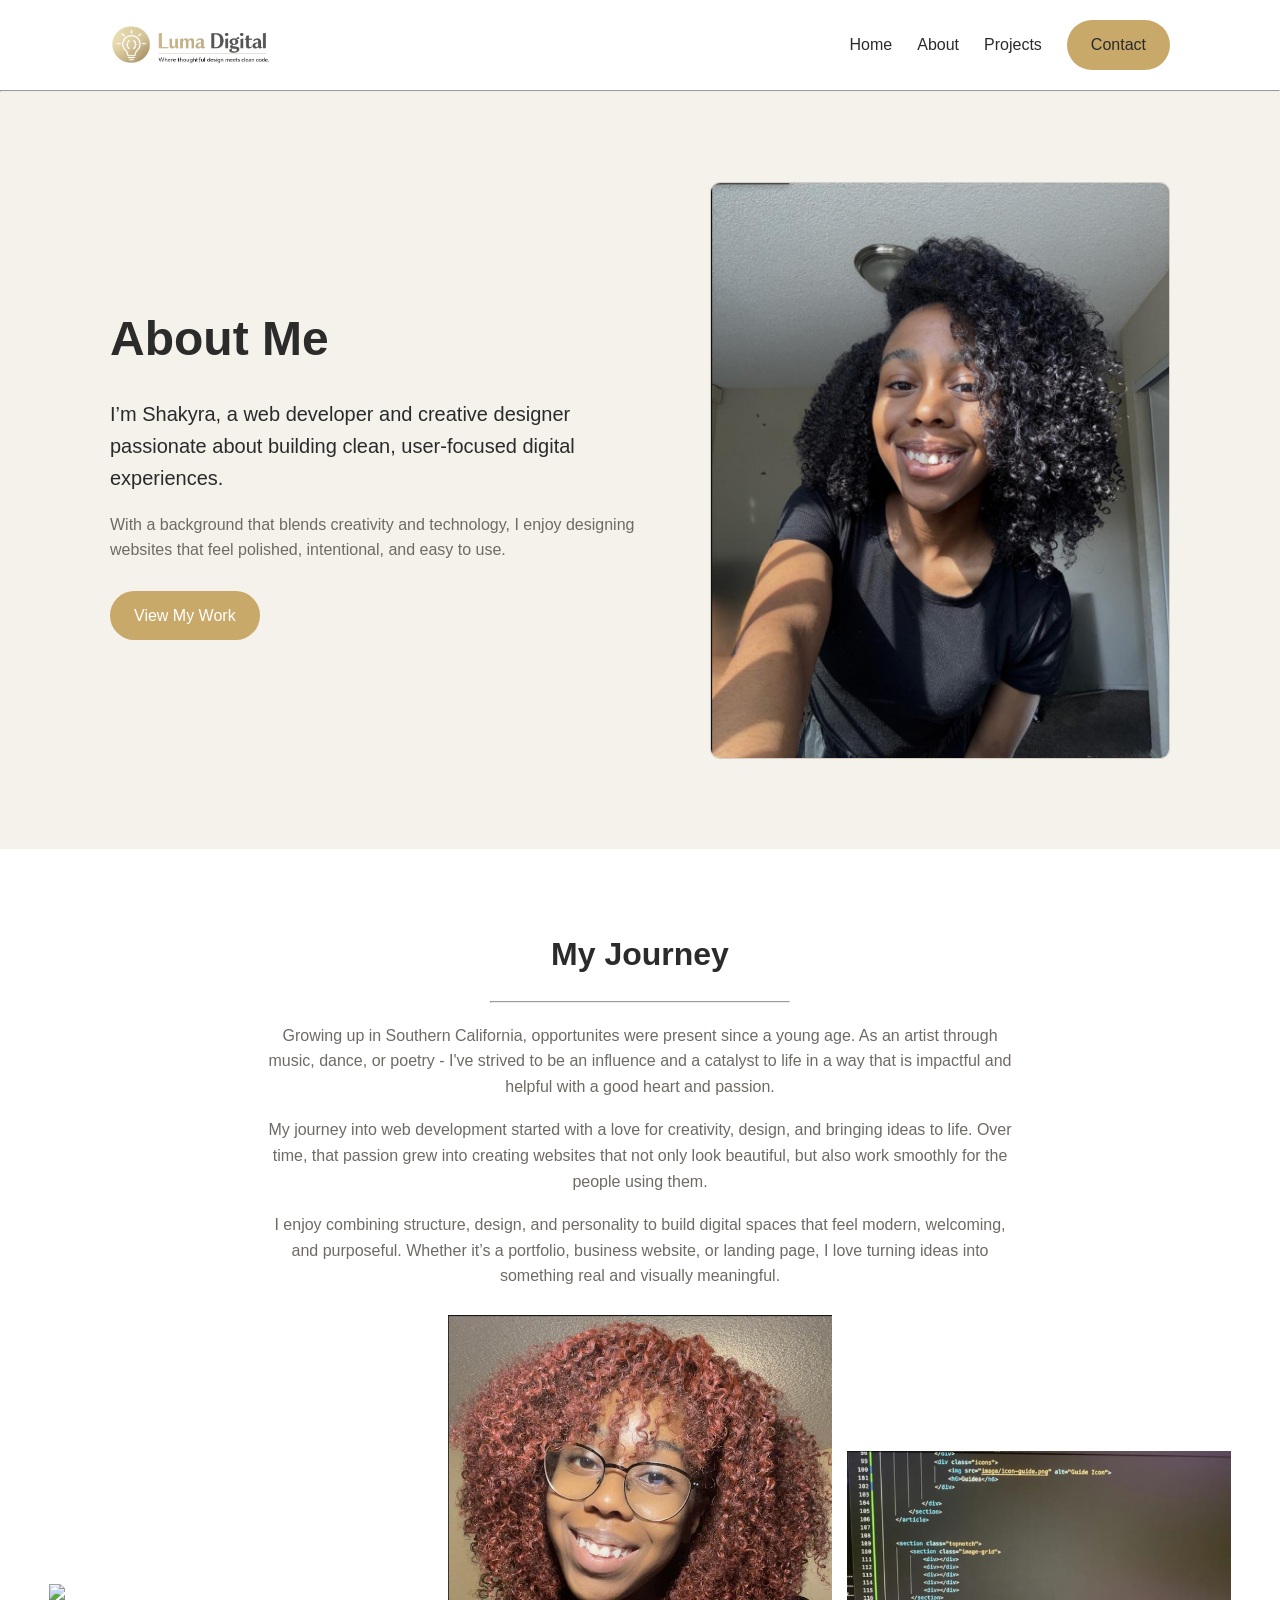
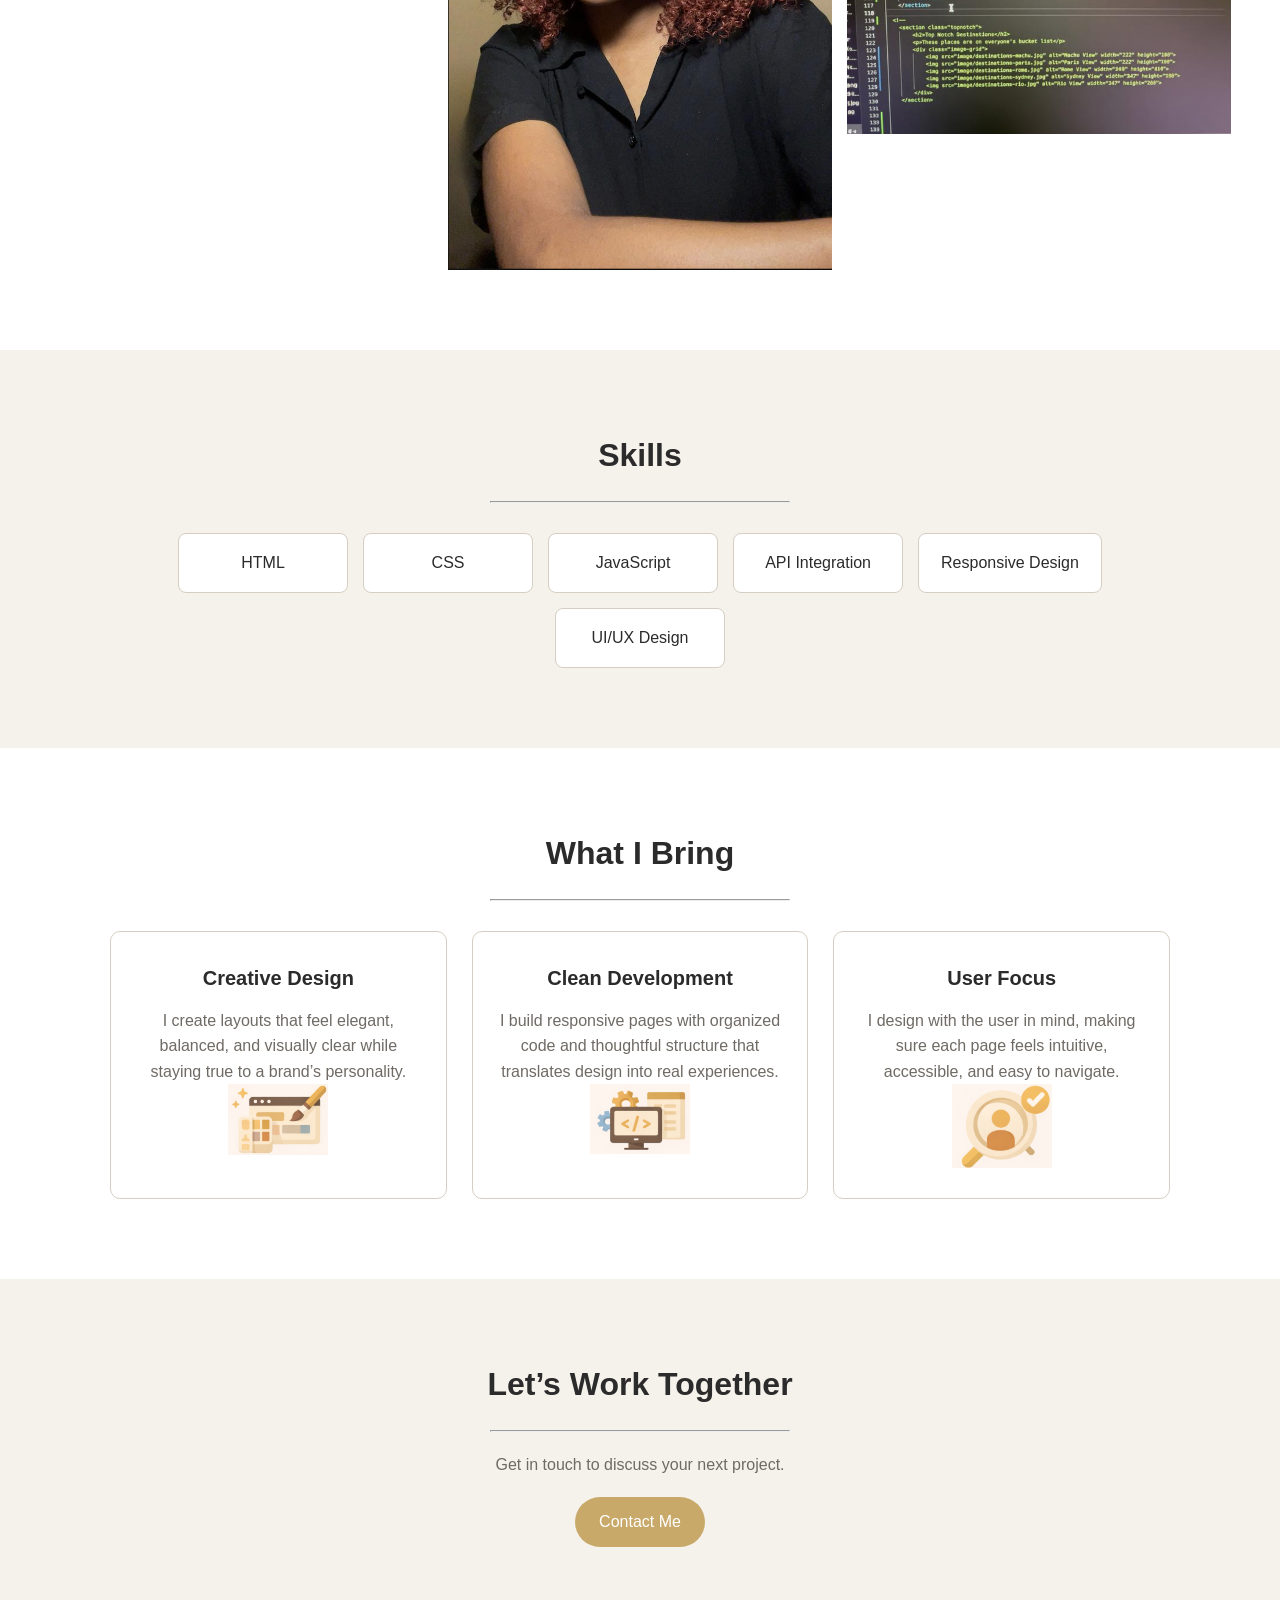
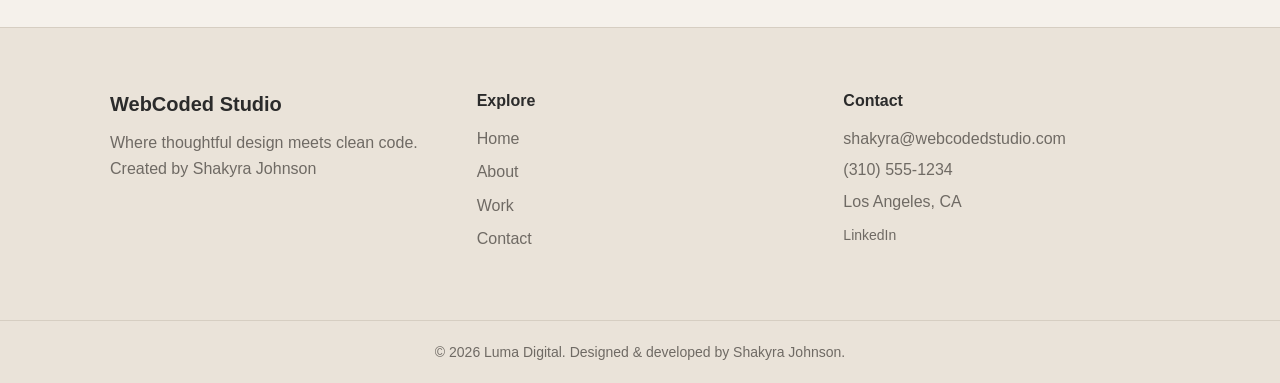
==== commit b376e060: "updated brand name" ====
--- a/about.html
+++ b/about.html
@@ -112,7 +112,7 @@
         <div class="container footer-content">
             <!-- LEFT: Branding -->
             <div class="footer-section footer-brand">
-                <h3>Luma Digital</h3>
+                <h3>WebCoded Studio</h3>
                 <p>Where thoughtful design meets clean code.</p>
                 <p>Created by Shakyra Johnson</p>
             </div>
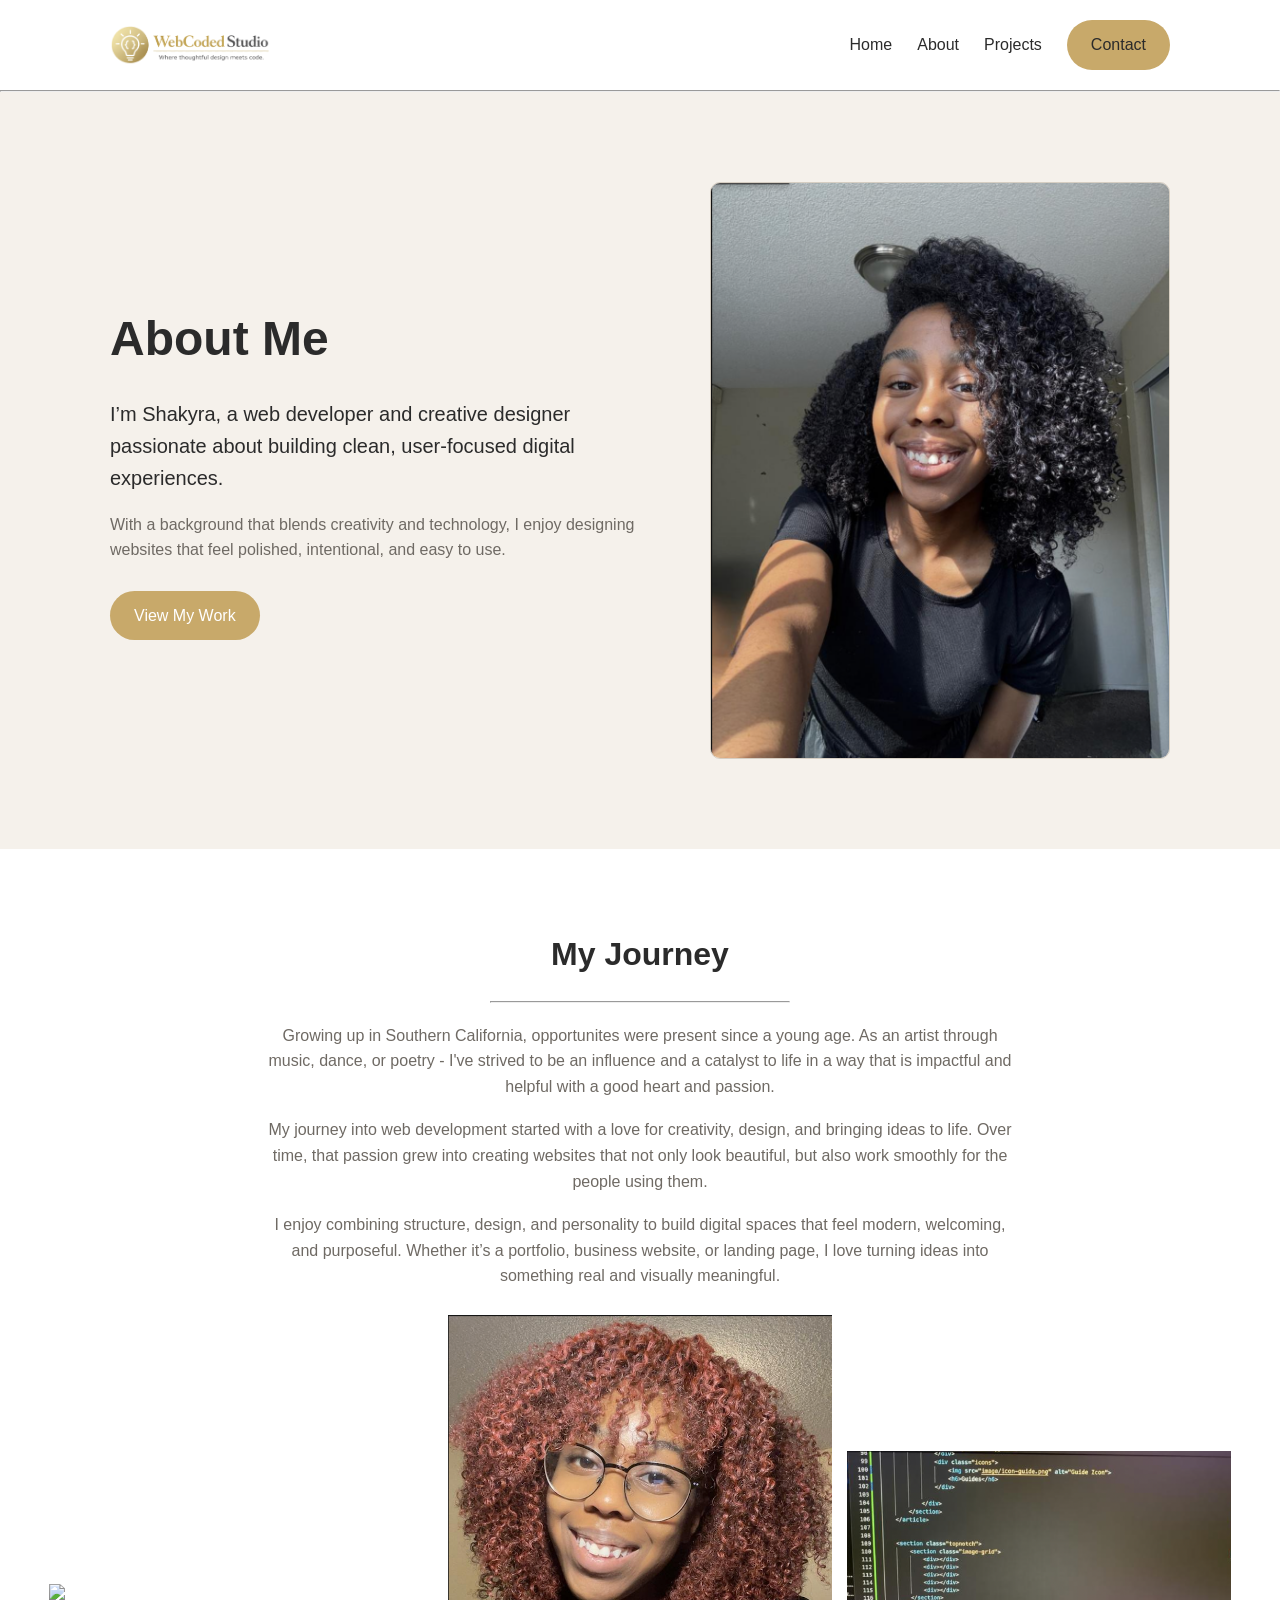
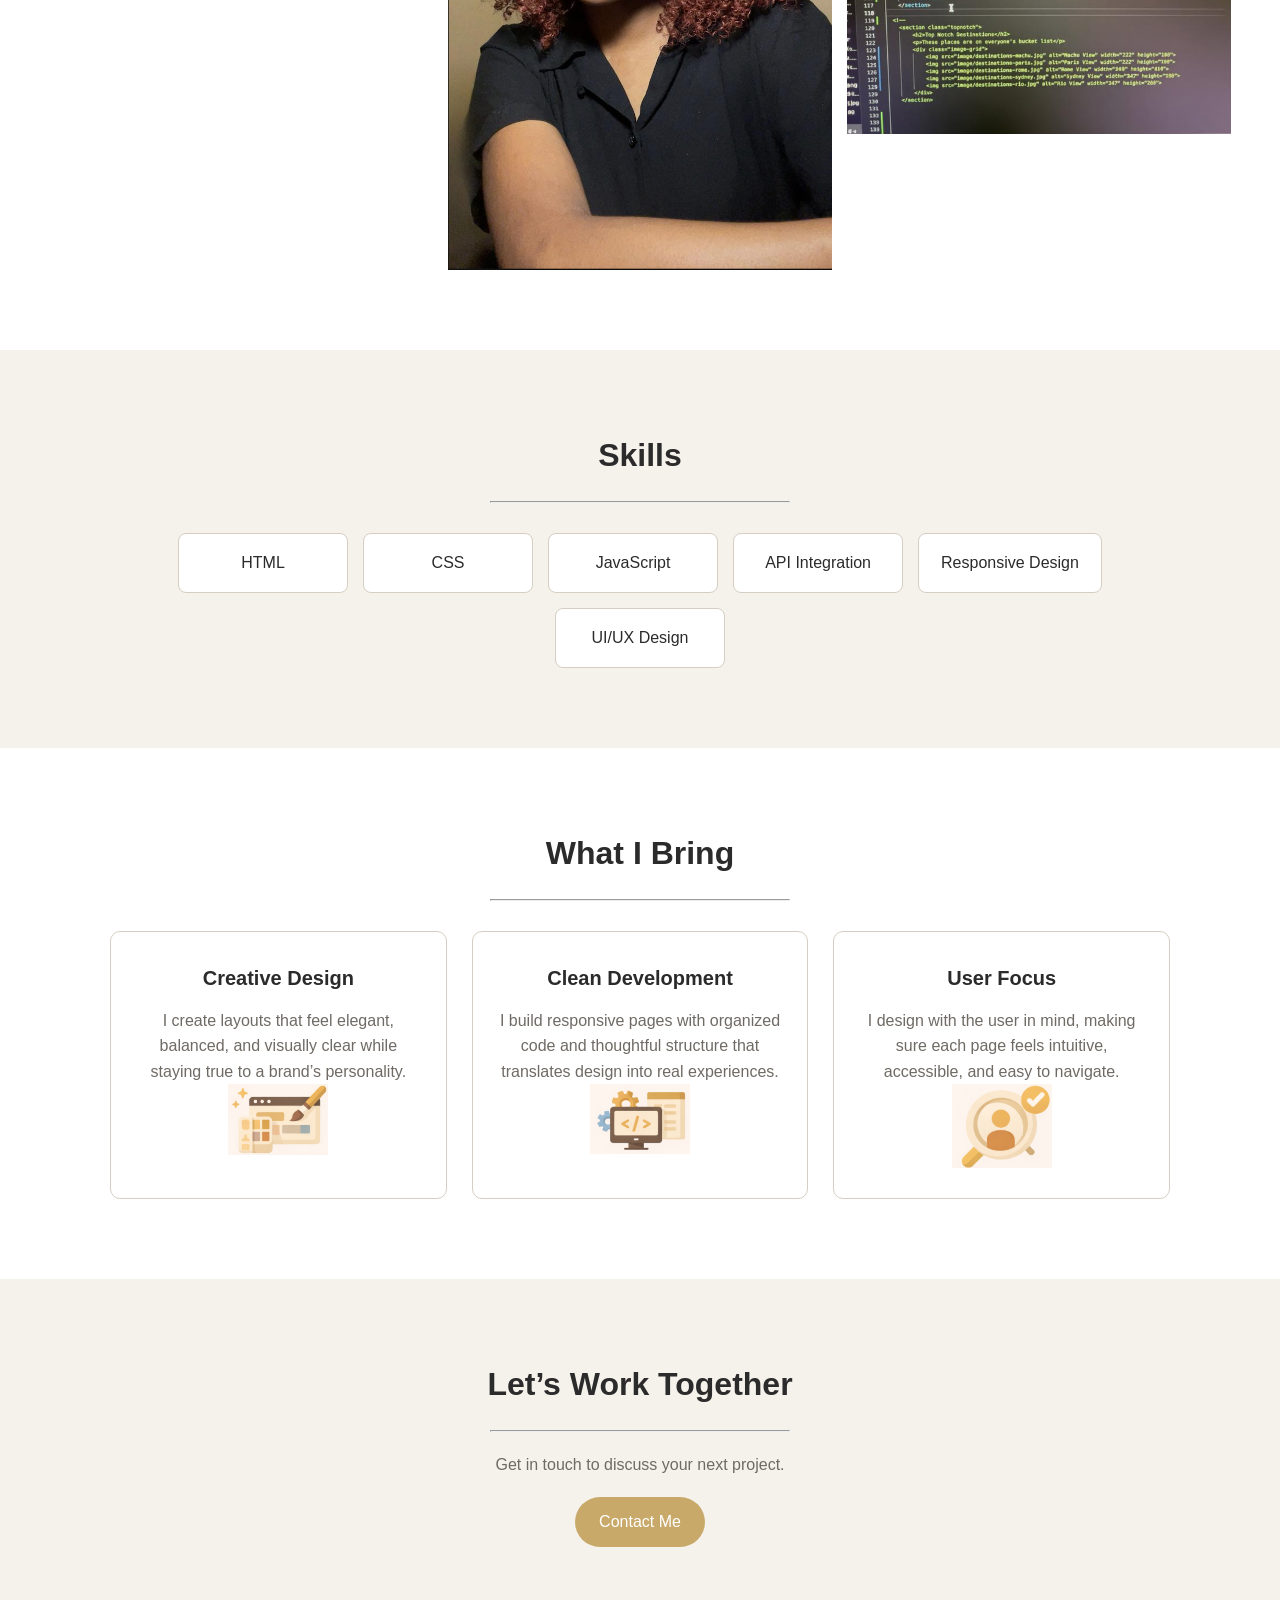
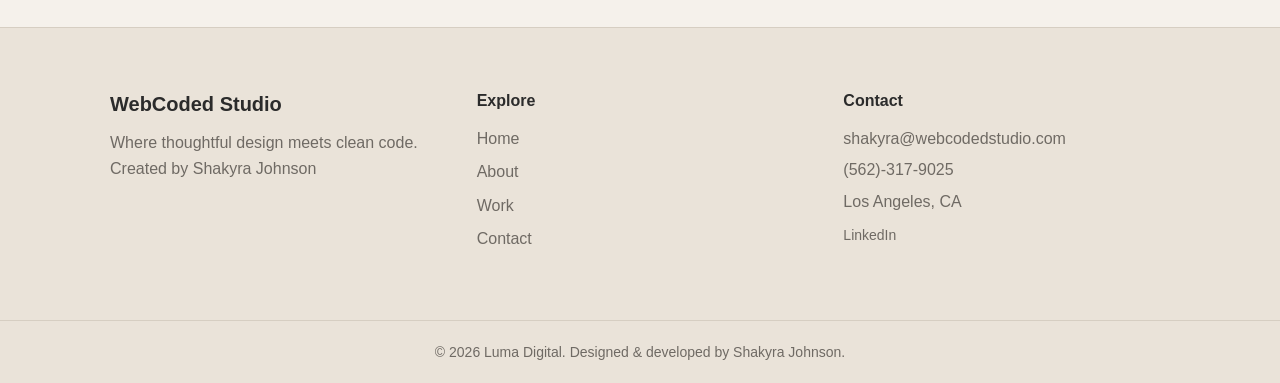
==== commit 59de4168: "updated phone number" ====
--- a/about.html
+++ b/about.html
@@ -132,7 +132,7 @@
                 <!-- ✅ Email (clickable) -->
                 <p><a href="mailto:shakyra@webcodedstudio.com.com?subject=Portfolio Inquiry">shakyra@webcodedstudio.com</a></p>
                 <!-- ✅ Phone (clickable on mobile) -->
-                <p><a href="tel:+13105551234">(310) 555-1234</a></p>
+                <p><a href="tel:+13105551234">(562)-317-9025</a></p>
                 <p>Los Angeles, CA</p>
                 <div class="footer-socials">
                     <a href="https://www.linkedin.com/in/shakyra-johnson-11b564243" target="_blank" rel="noopener noreferrer">
--- a/Styling/about.css
+++ b/Styling/about.css
@@ -1,7 +1,6 @@
 /* =========================
    ABOUT PAGE
 ========================= */
-
 .about-hero {
     background-color: var(--bg-main);
     padding: 90px 0;
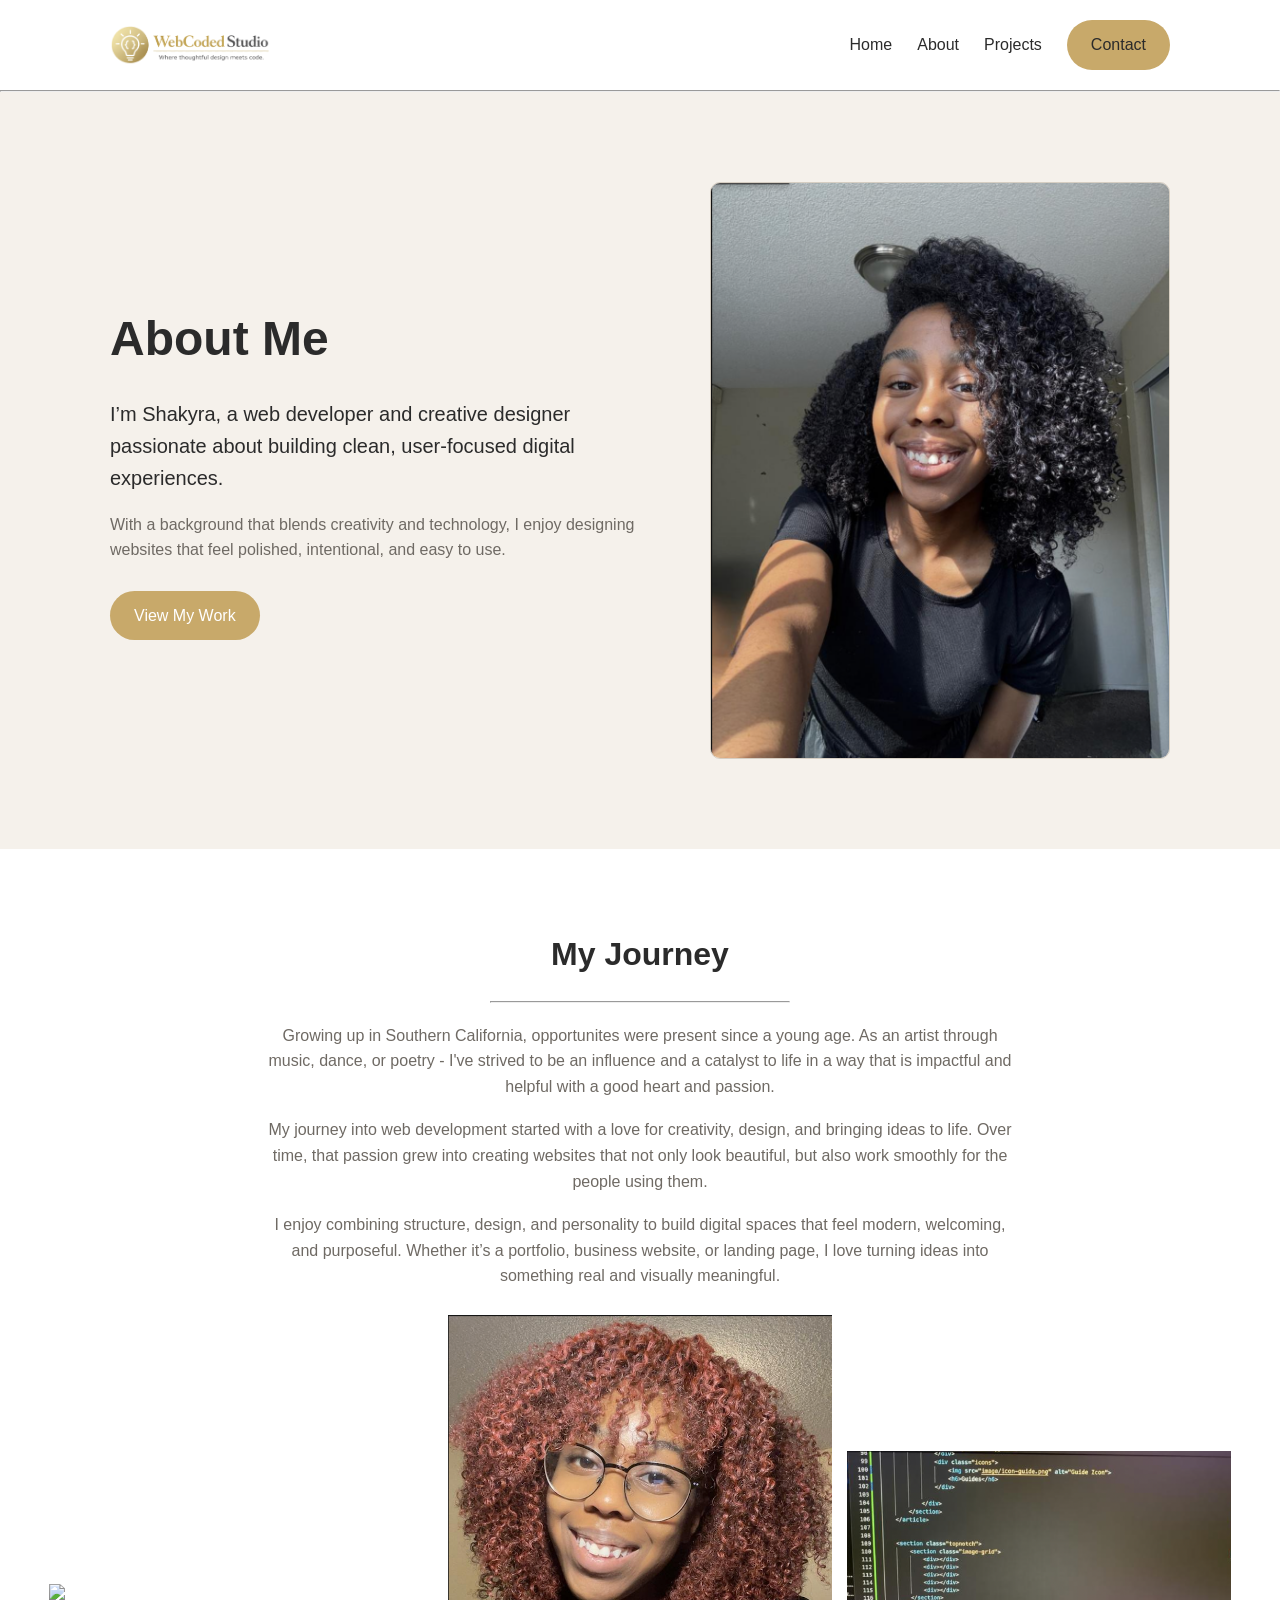
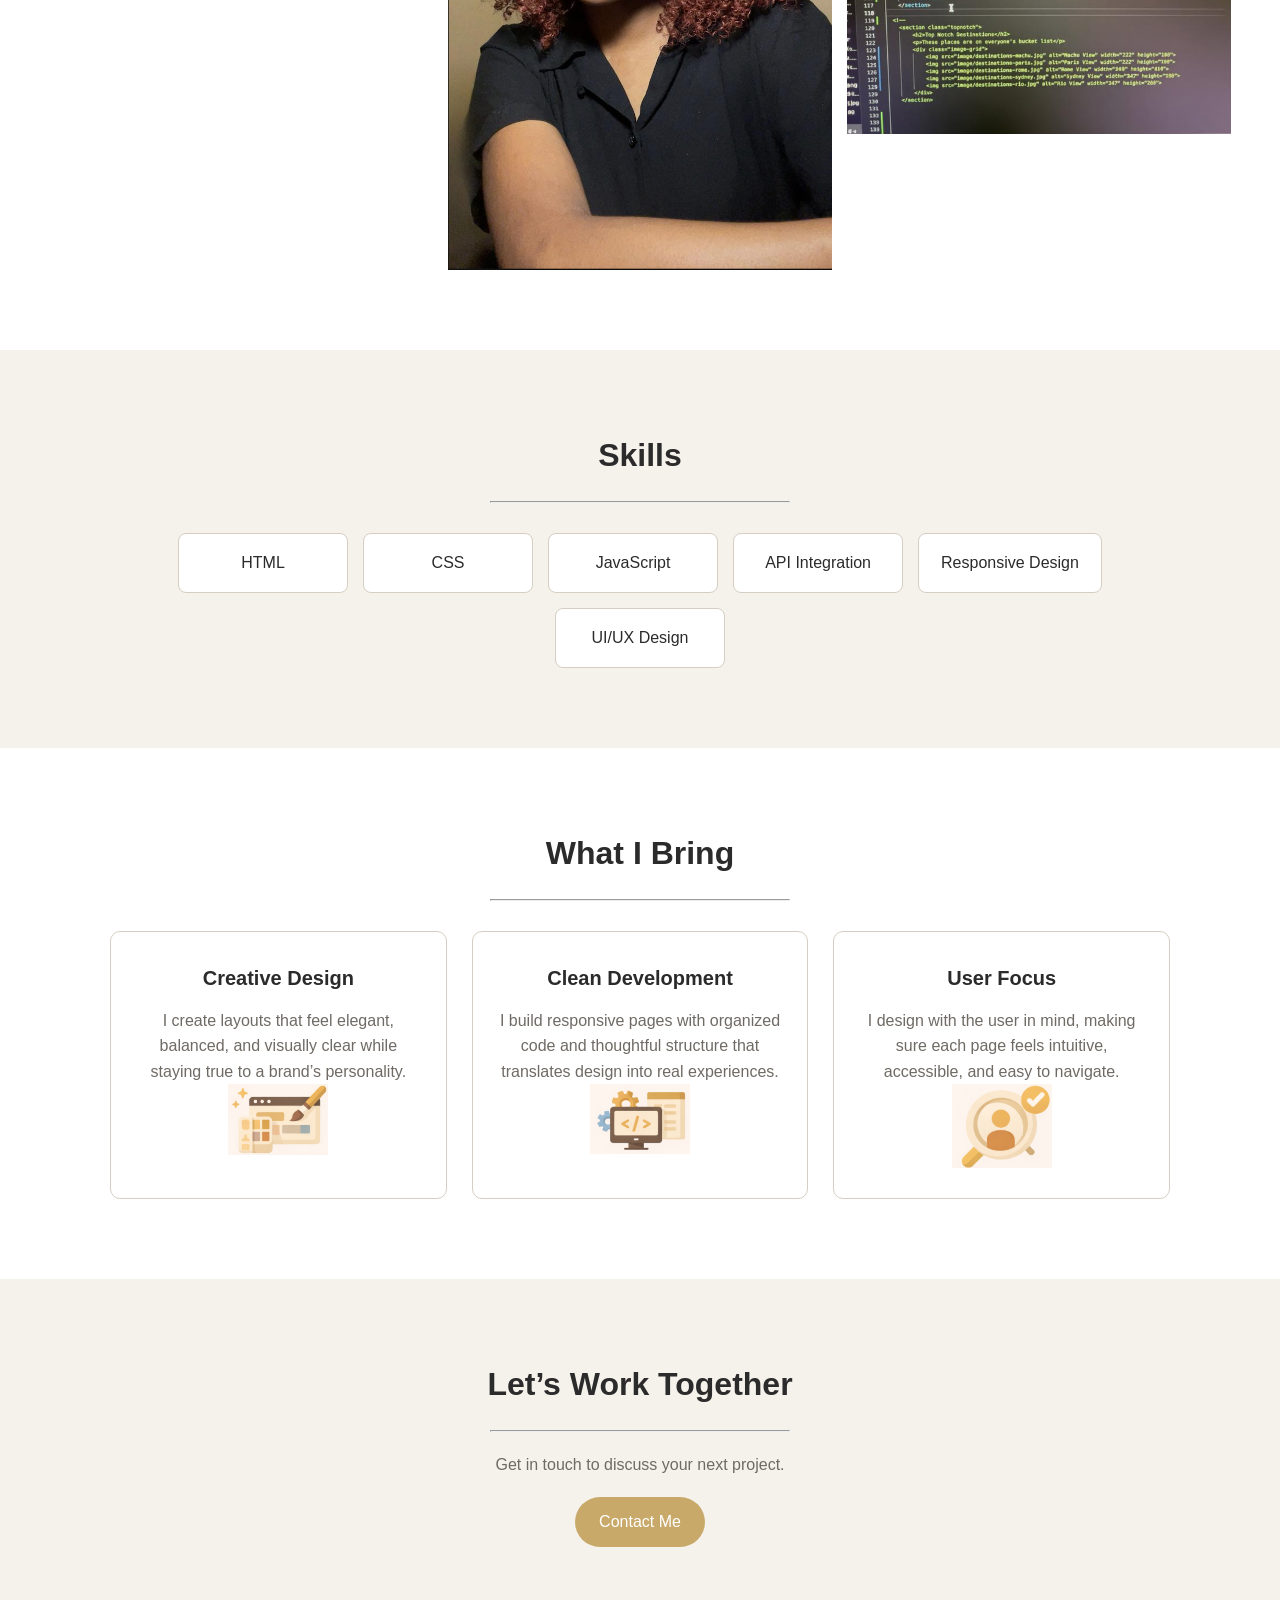
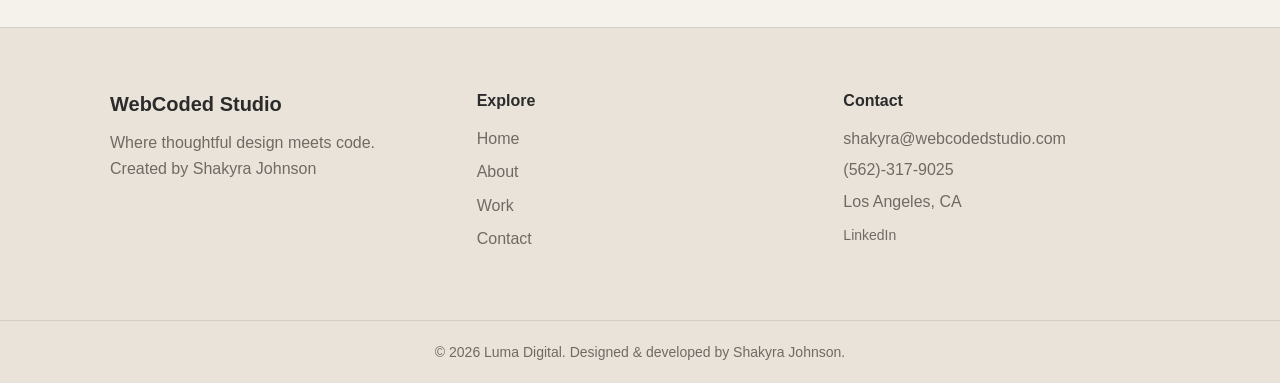
==== commit 2b0f26bb: "changed working in footer" ====
--- a/about.html
+++ b/about.html
@@ -113,7 +113,7 @@
             <!-- LEFT: Branding -->
             <div class="footer-section footer-brand">
                 <h3>WebCoded Studio</h3>
-                <p>Where thoughtful design meets clean code.</p>
+                <p>Where thoughtful design meets code.</p>
                 <p>Created by Shakyra Johnson</p>
             </div>
     
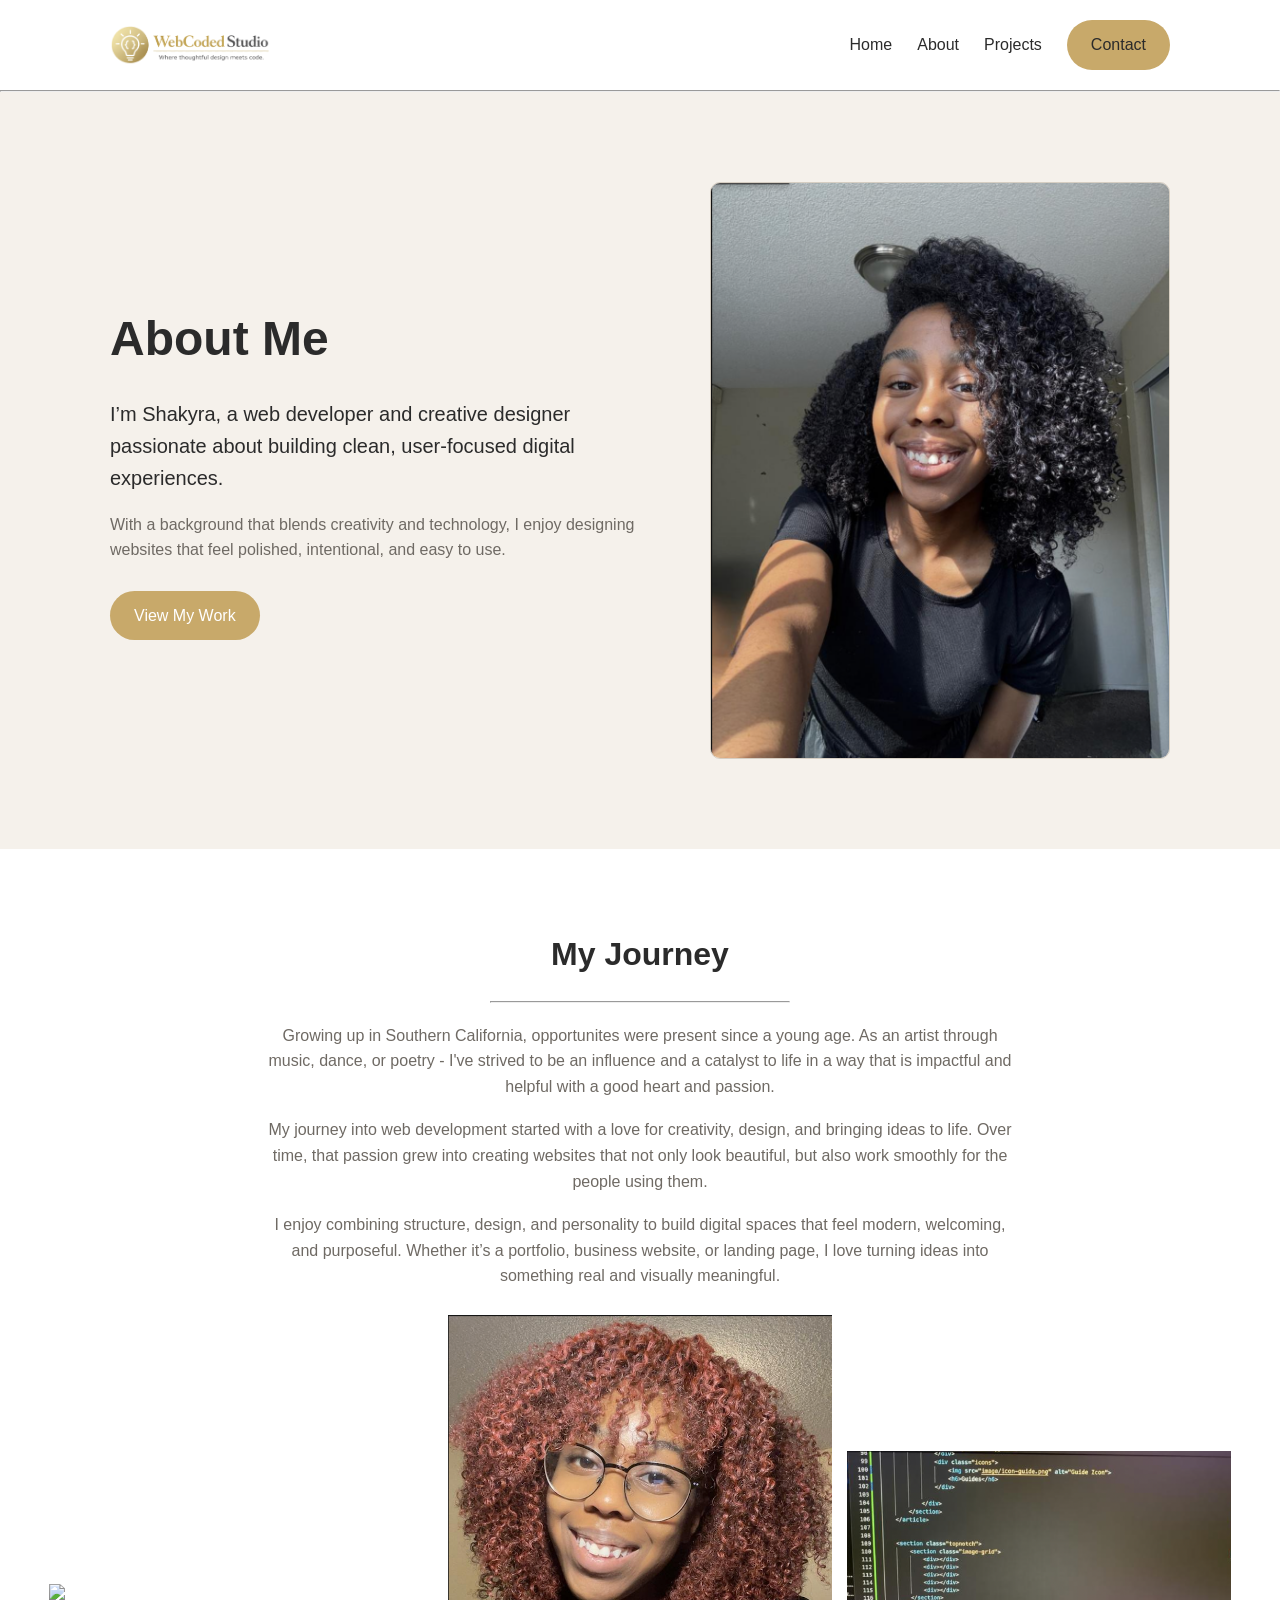
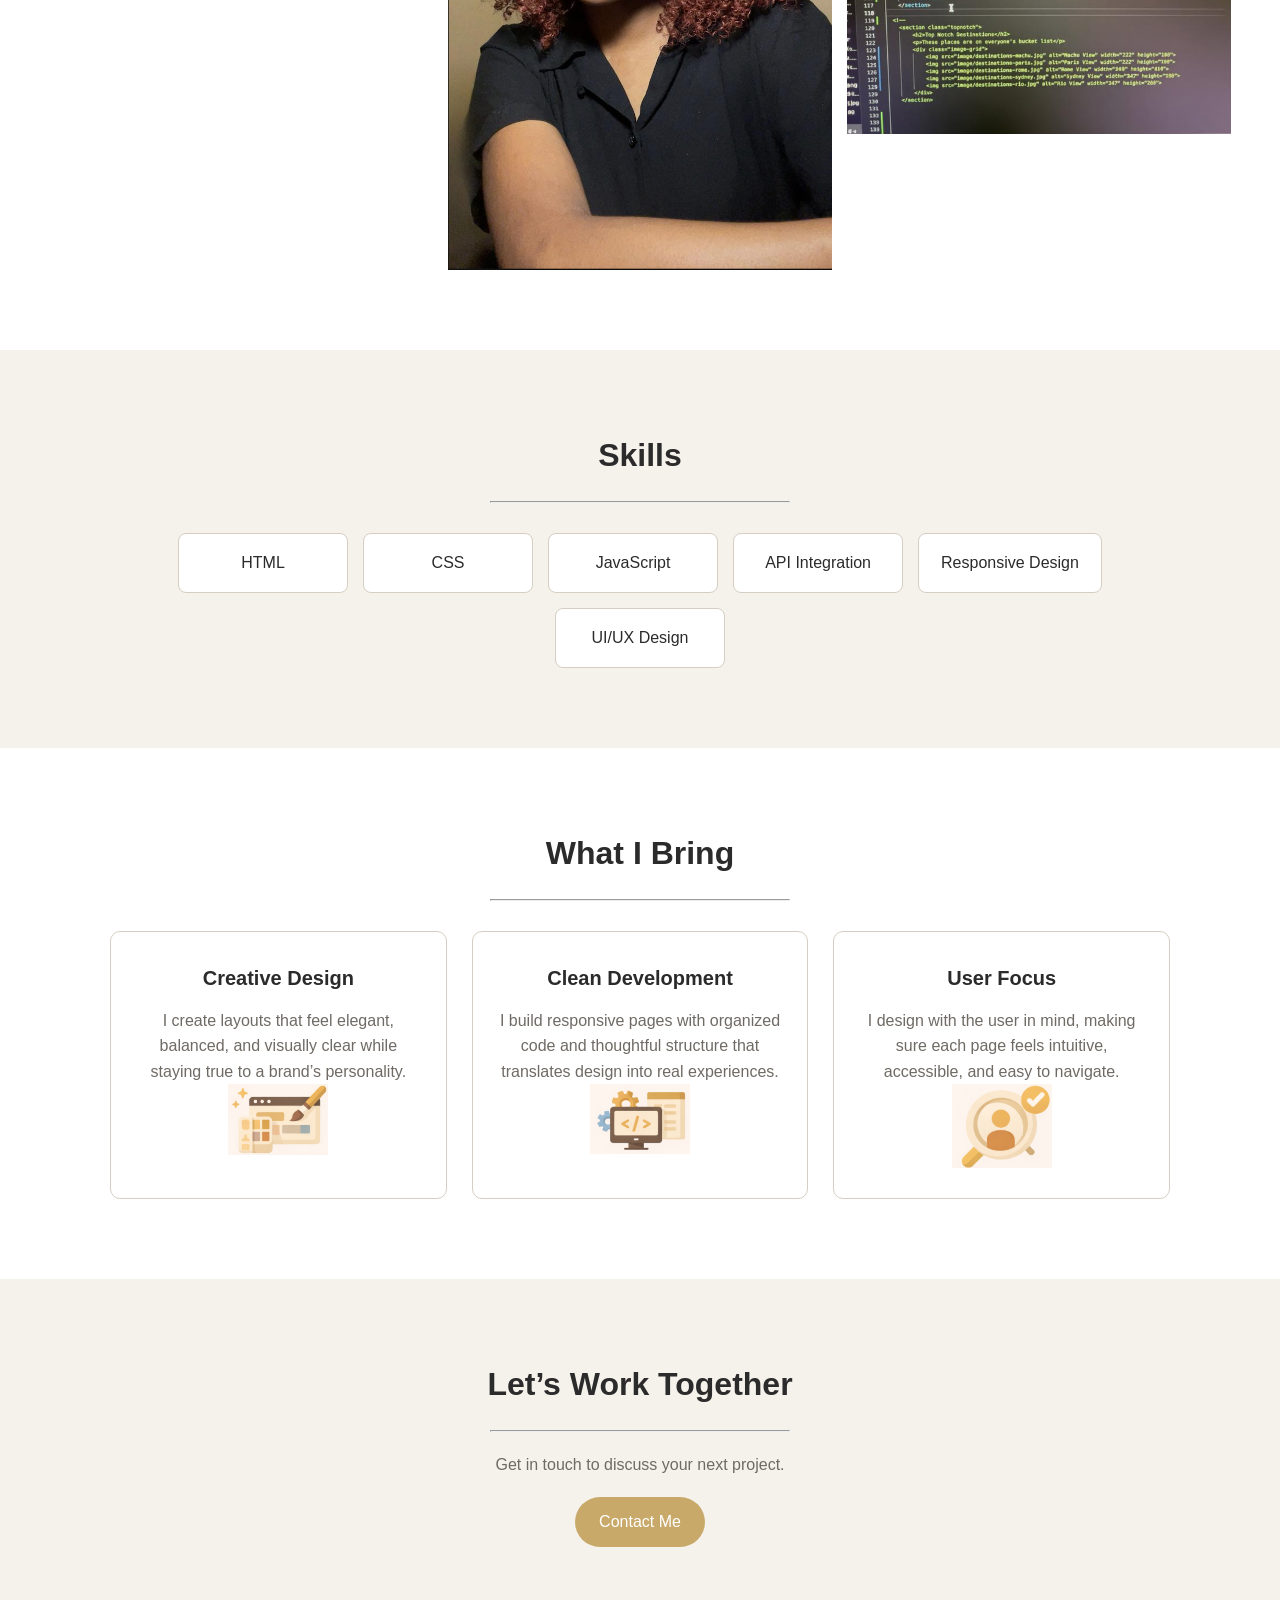
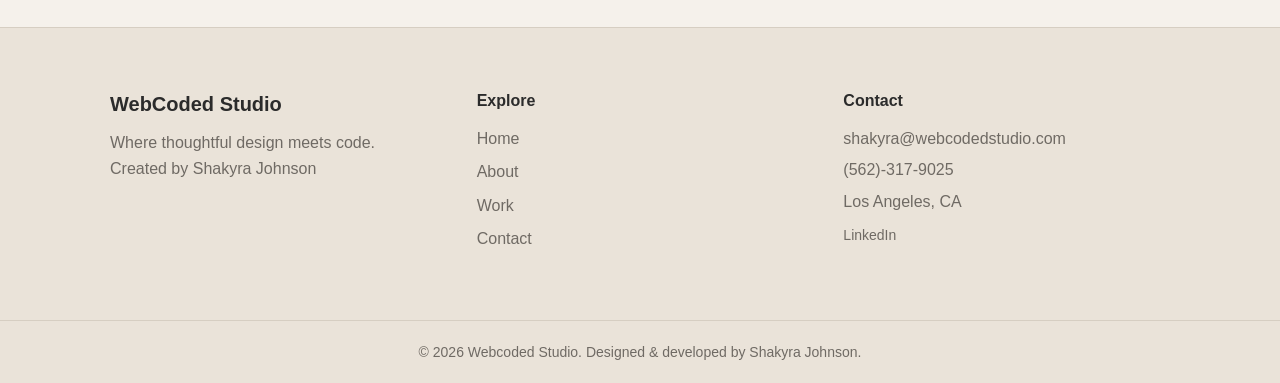
==== commit 20528745: "updated footer brand name" ====
--- a/about.html
+++ b/about.html
@@ -141,7 +141,7 @@
             </div>
         </div>
         <div class="footer-bottom">
-            <p>© 2026 Luma Digital. Designed & developed by Shakyra Johnson.</p>
+            <p>© 2026 Webcoded Studio. Designed & developed by Shakyra Johnson.</p>
         </div>
     </footer>
     <script src="main.js"></script>
